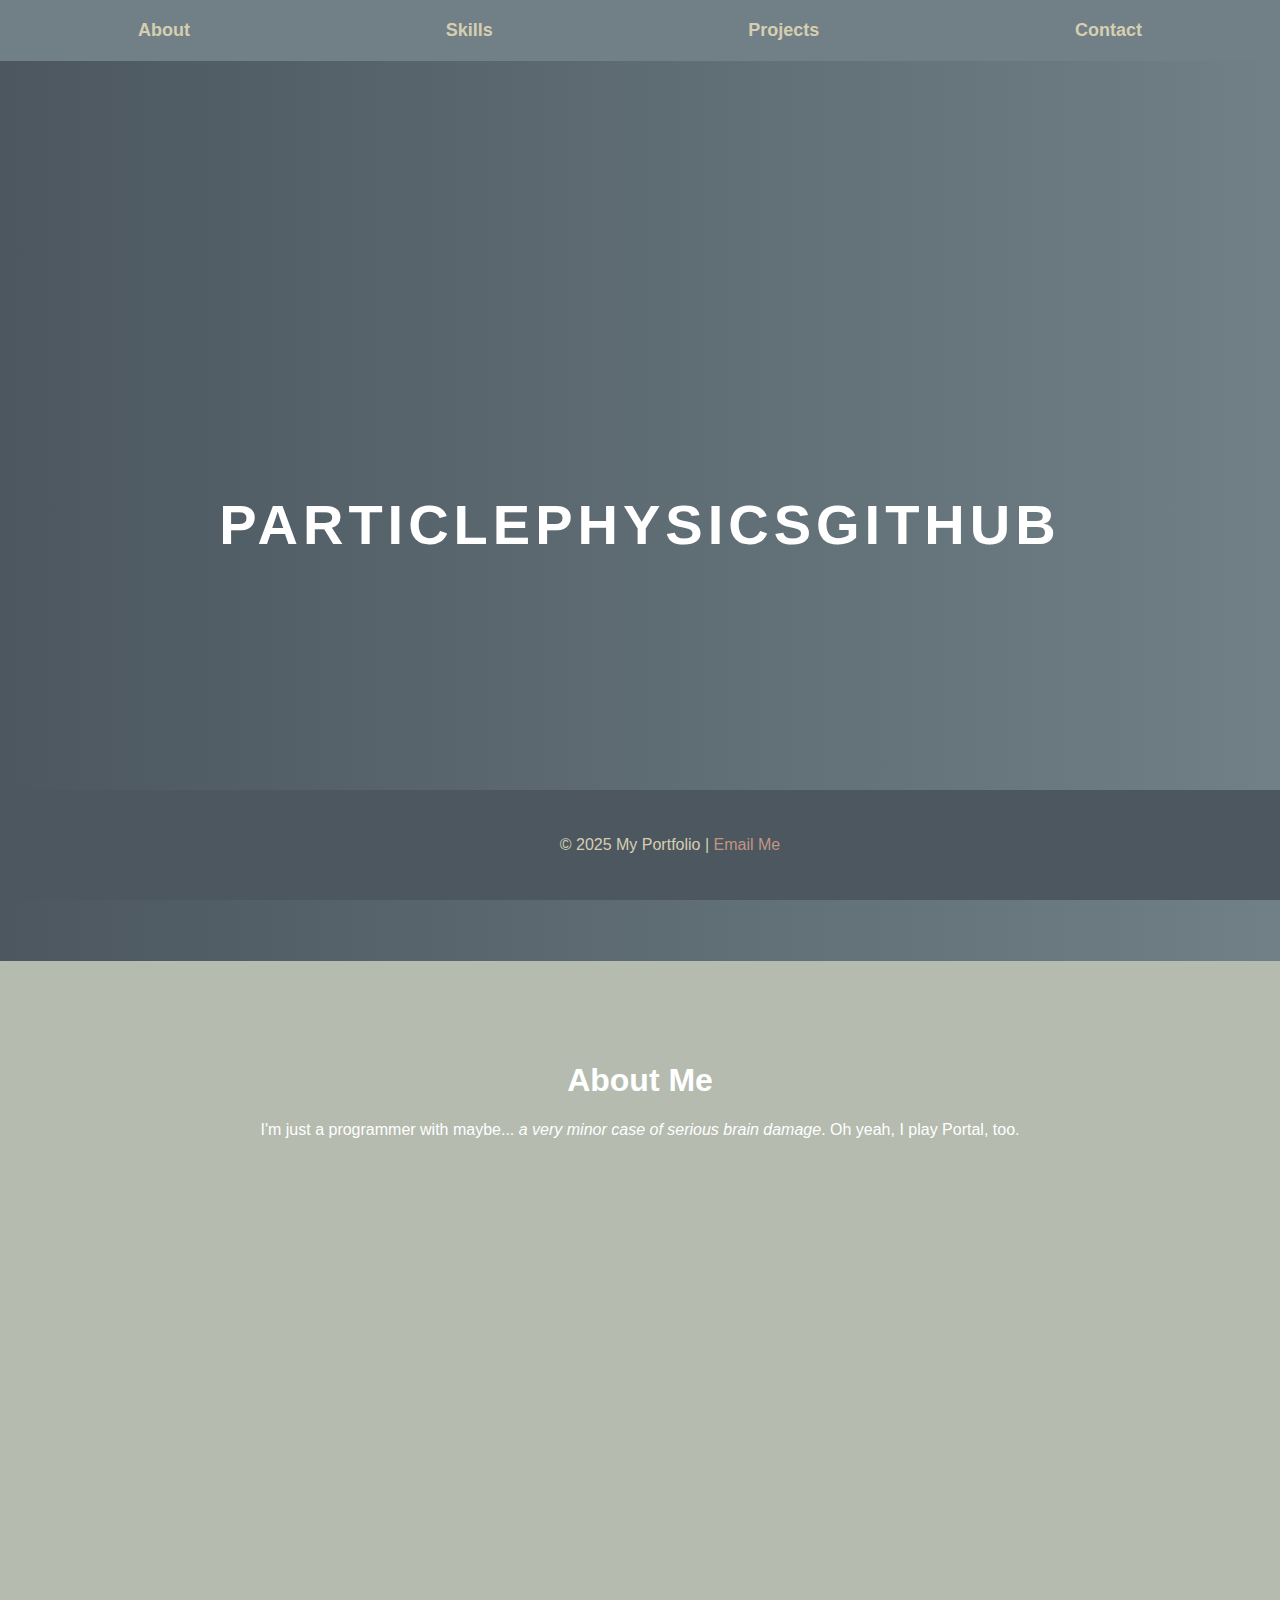
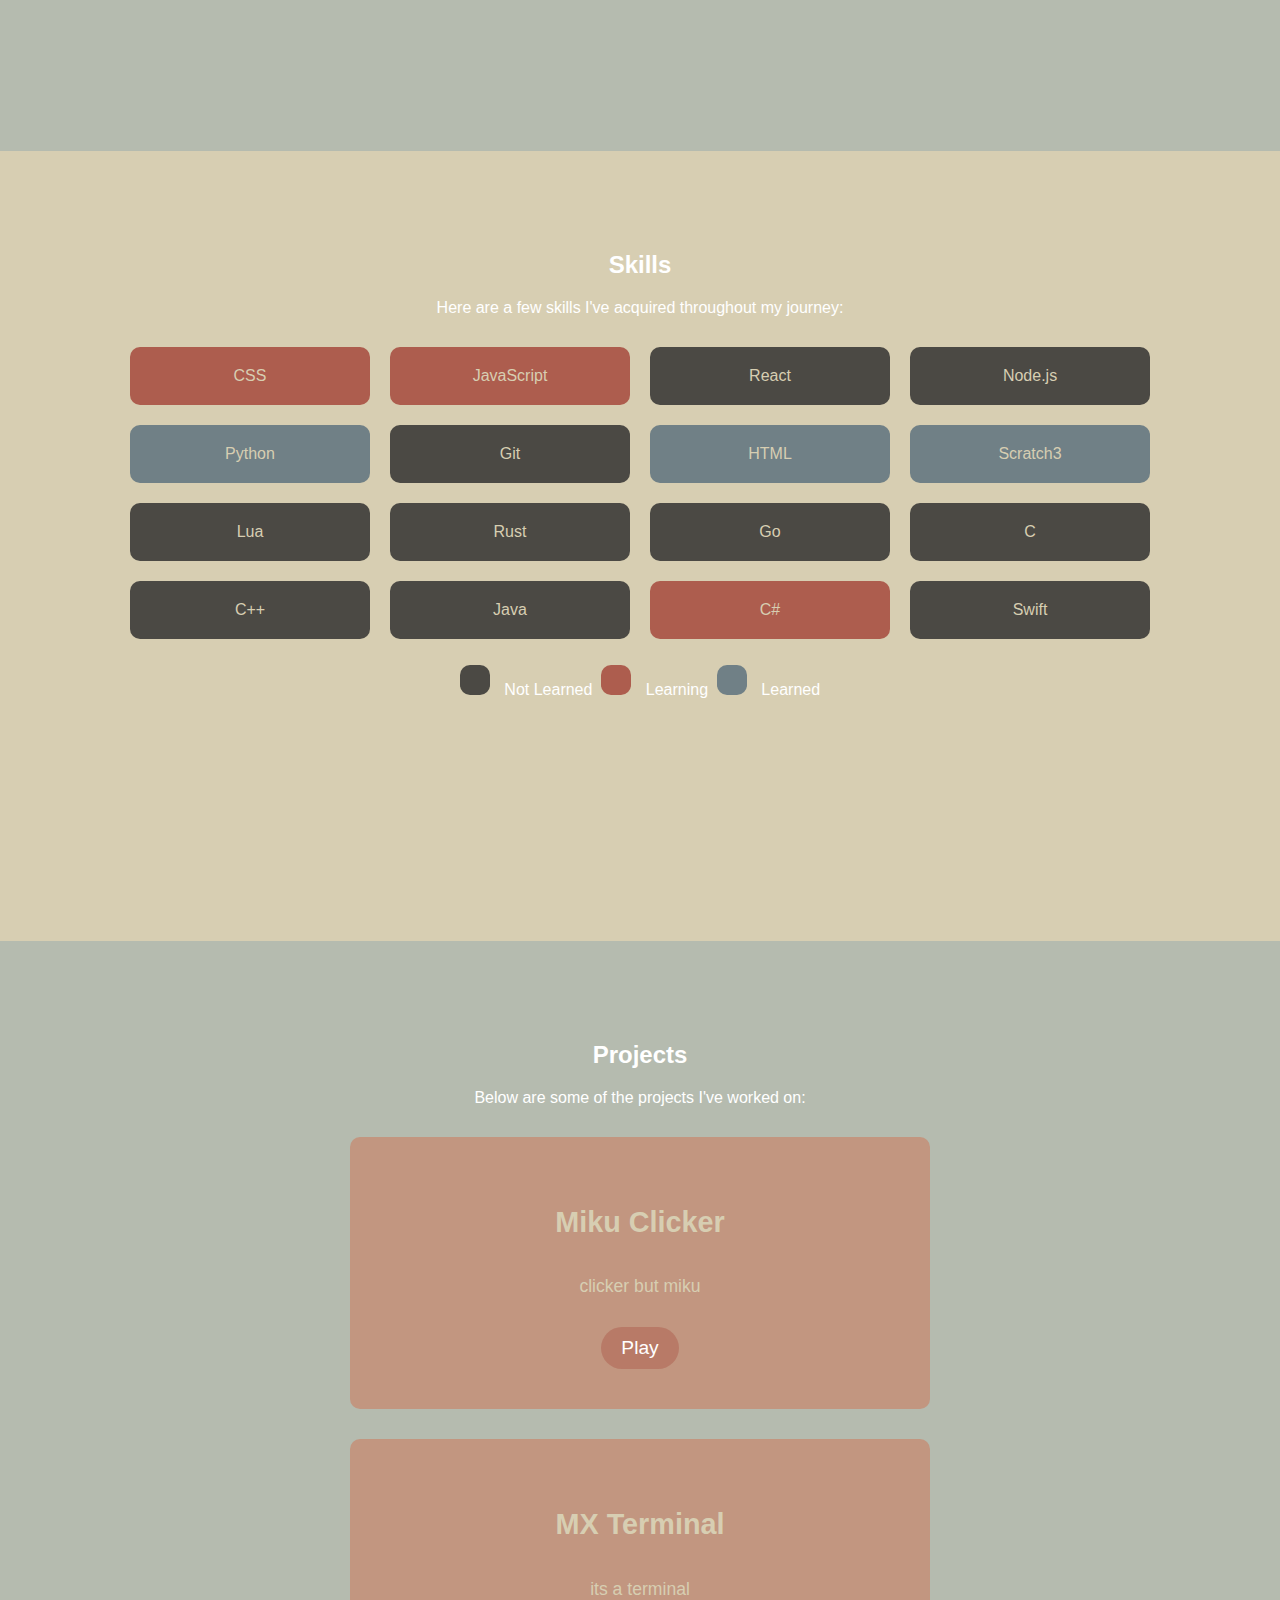
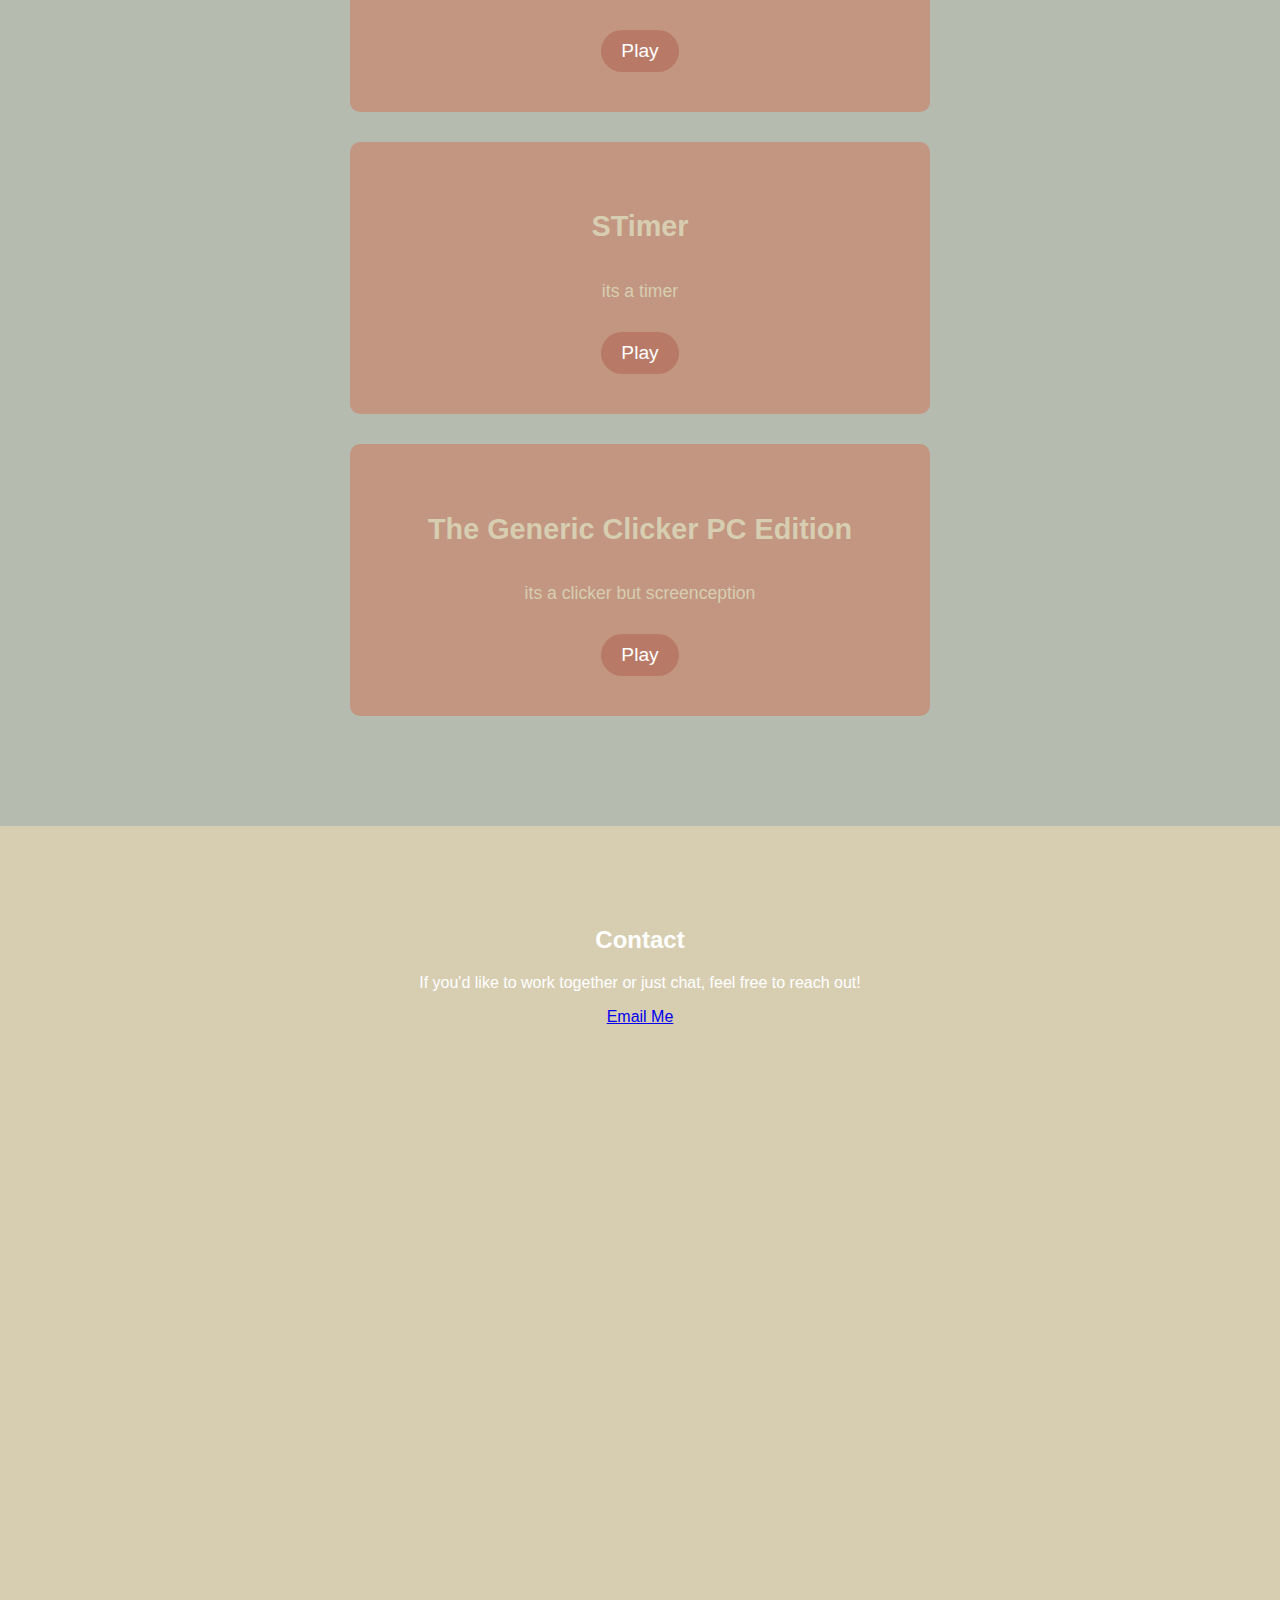
==== index.html @ 8ec5b09a "Update index.html" ====
<!DOCTYPE html>
<html lang="en">
<head>
  <meta charset="UTF-8">
  <meta name="viewport" content="width=device-width, initial-scale=1.0">
  <title>My Portfolio</title>
  <style>
    :root {
      --primary: #4c5760;
      --secondary: #708086;
      --tertiary: #93a8ac;
      --quaternary: #b5bbaf;
      --fifth: #d7ceb2;
      --sixth: #c29680;
      --seventh: #b87a67;
      --eighth: #ad5d4e;
      --ninth: #66635b;
      --tenth: #4b4944;
    }

    /* General Styles */
    body {
      font-family: 'Roboto', sans-serif;
      margin: 0;
      padding: 0;
      background-color: var(--tertiary);
      color: var(--fifth);
      scroll-behavior: smooth;
    }
    nav {
      display: flex;
      justify-content: space-between;
      align-items: center;
      padding: 20px 10%;
      background-color: var(--primary);
      position: sticky;
      top: 0;
      z-index: 1000;
      transition: background-color 0.3s ease;
    }
    nav:hover {
      background-color: var(--secondary);
    }
    nav a {
      color: var(--fifth);
      text-decoration: none;
      font-size: 18px;
      font-weight: 600;
      padding: 10px;
      transition: color 0.3s ease;
    }
    nav a:hover {
      color: var(--sixth);
    }
    .intro {
      height: 100vh;
      display: flex;
      justify-content: center;
      align-items: center;
      background: linear-gradient(to right, var(--primary), var(--secondary));
      color: white;
      text-align: center;
    }
    .intro h1 {
      font-size: 3.5rem;
      margin-bottom: 10px;
      text-transform: uppercase;
      letter-spacing: 5px;
    }
    
    
    .h1 {
        font-size: 50px;
        text-transform: uppercase;
    }
    .p {
        font-size: 15px;
    }
    section {
      padding: 80px 10%;
      text-align: center;
      color: white;
      transition: opacity 0.5s ease;
      min-height: 70vh; /* Each section takes up one screen height */
    }
    section:nth-of-type(even) {
      background-color: var(--fifth);
    }
    section:nth-of-type(odd) {
      background-color: var(--quaternary);
    }

    .skills {
      display: flex;
      justify-content: center;
      flex-wrap: wrap;
      gap: 20px;
      margin-top: 30px;
    }
    .skill {
      background-color: var(--secondary);
      color: var(--fifth);
      padding: 20px;
      width: 200px;
      border-radius: 10px;
      text-align: center;
      transition: transform 0.3s ease, box-shadow 0.3s ease;
    }
    .skill:hover {
      transform: translateY(-10px);
      box-shadow: 0px 10px 15px rgba(0, 0, 0, 0.2);
    }
    .skillnt {
      background-color: var(--tenth);
      color: var(--fifth);
      padding: 20px;
      width: 200px;
      border-radius: 10px;
      text-align: center;
      transition: transform 0.3s ease, box-shadow 0.3s ease;
    }
    .skillnt:hover {
      transform: translateY(-10px);
      box-shadow: 0px 10px 15px rgba(0, 0, 0, 0.2);
    }
    .skillish {
      background-color: var(--eighth);
      color: var(--fifth);
      padding: 20px;
      width: 200px;
      border-radius: 10px;
      text-align: center;
      transition: transform 0.3s ease, box-shadow 0.3s ease;
    }
    .skillish:hover {
      transform: translateY(-10px);
      box-shadow: 0px 10px 15px rgba(0, 0, 0, 0.2);
    }

    footer {
      background-color: var(--primary);
      padding: 30px;
      text-align: center;
      color: var(--fifth);
      position: fixed;
      bottom: 0;
      width: 100%; /* Ensures the footer spans across the full width */
    }

    footer a {
      color: var(--sixth);
      text-decoration: none;
    }
    .project-panel {
      display: flex;
      justify-content: center;
      flex-direction: column;
      align-items: center;
      background-color: var(--sixth);
      color: var(--fifth);
      border-radius: 10px;
      padding: 40px;
      margin: 20px 0;
      transition: transform 0.3s ease;
      position: relative;
      width: 100%;
      max-width: 500px;
      margin: 30px auto;
    }
    .project-panel:hover {
      transform: scale(1.05);
      box-shadow: 0px 10px 15px rgba(0, 0, 0, 0.2);
    }
    .project-panel h3 {
      font-size: 1.8rem;
      margin-bottom: 20px;
    }
    .project-panel p {
      font-size: 1.1rem;
      margin-bottom: 30px;
    }
    .project-panel .play-button {
      background-color: var(--seventh);
      color: white;
      border: none;
      padding: 10px 20px;
      font-size: 1.2rem;
      border-radius: 30px;
      cursor: pointer;
      transition: background-color 0.3s ease;
    }
    .project-panel .play-button:hover {
      background-color: var(--sixth);
    }
    .color-box {
      width: 30px;
      height: 30px;
      display: inline-block;
      margin-right: 10px;
      margin-top: 10px;
      border-radius: 10px;
    }
  </style>
<body>
    <nav>
        <div><a href="#about">About</a></div>
        <div><a href="#skills">Skills</a></div>
        <div><a href="#projects">Projects</a></div>
        <div><a href="#contact">Contact</a></div>
    </nav>
    <div class="intro">
        <h1>ParticlePhysicsGithub</h1>
    </div>
    <section id="aboutme" class="aboutme">
        <h1>About Me</h1>
        <p>I'm just a programmer with maybe... <i>a very minor case of serious brain damage</i>. Oh yeah, I play Portal, too.</p>
    </section>
    <!--Skills Section-->
    <section id="skills">
        <h2>Skills</h2>
        <p>Here are a few skills I've acquired throughout my journey:</p>
        <div class="skills">
        <div class="skillish">CSS</div>
        <div class="skillish">JavaScript</div>
        <div class="skillnt">React</div>
        <div class="skillnt">Node.js</div>
        <div class="skill">Python</div>
        <div class="skillnt">Git</div>
        <div class="skill">HTML</div>
        <div class="skill">Scratch3</div>
        <div class="skillnt">Lua</div>
        <div class="skillnt">Rust</div>
        <div class="skillnt">Go</div>
        <div class="skillnt">C</div>
        <div class="skillnt">C++</div>
        <div class="skillnt">Java</div>
        <div class="skillish">C#</div>
        <div class="skillnt">Swift</div>
        </div>
        <p><span class="color-box" style="background-color: var(--tenth);"></span> Not Learned &nbsp;<span class="color-box" style="background-color: var(--eighth);"></span> Learning &nbsp;<span class="color-box" style="background-color: var(--secondary);"></span> Learned</p>


    </section>
    <!-- Projects Section -->
    <section id="projects">
        <h2>Projects</h2>
        <p class="p2">Below are some of the projects I've worked on:</p>
        
        <!-- Project Panels -->
        <div class="project-panel">
        <h3>Miku Clicker</h3>
        <p>clicker but miku</p>
        <button class="play-button" onclick="window.location.href='game1.html'">Play</button>
        </div>

        <div class="project-panel">
        <h3>MX Terminal</h3>
        <p>its a terminal</p>
        <button class="play-button" onclick="window.location.href='mxterminal.html'">Play</button>
        </div>

        <div class="project-panel">
        <h3>STimer</h3>
        <p>its a timer</p>
        <button class="play-button" onclick="window.location.href='stimer.html'">Play</button>
        </div>
      
        <div class="project-panel">
        <h3>The Generic Clicker PC Edition</h3>
        <p>its a clicker but screenception</p>
        <button class="play-button" onclick="window.location.href='genericclickerpced.html'">Play</button>
        </div>

  

    </section>

    <!-- Contact Section -->
    <section id="contact">
        <h2>Contact</h2>
        <p class="p2">If you'd like to work together or just chat, feel free to reach out!</p>
        <p><a href="mailto:particlephysicsiguess@gmail.com">Email Me</a></p>
    </section>
    <footer>
        <p>&copy; 2025 My Portfolio | <a href="mailto:particlephysicsiguess@gmail.com">Email Me</a></p>
    </footer>
<body>
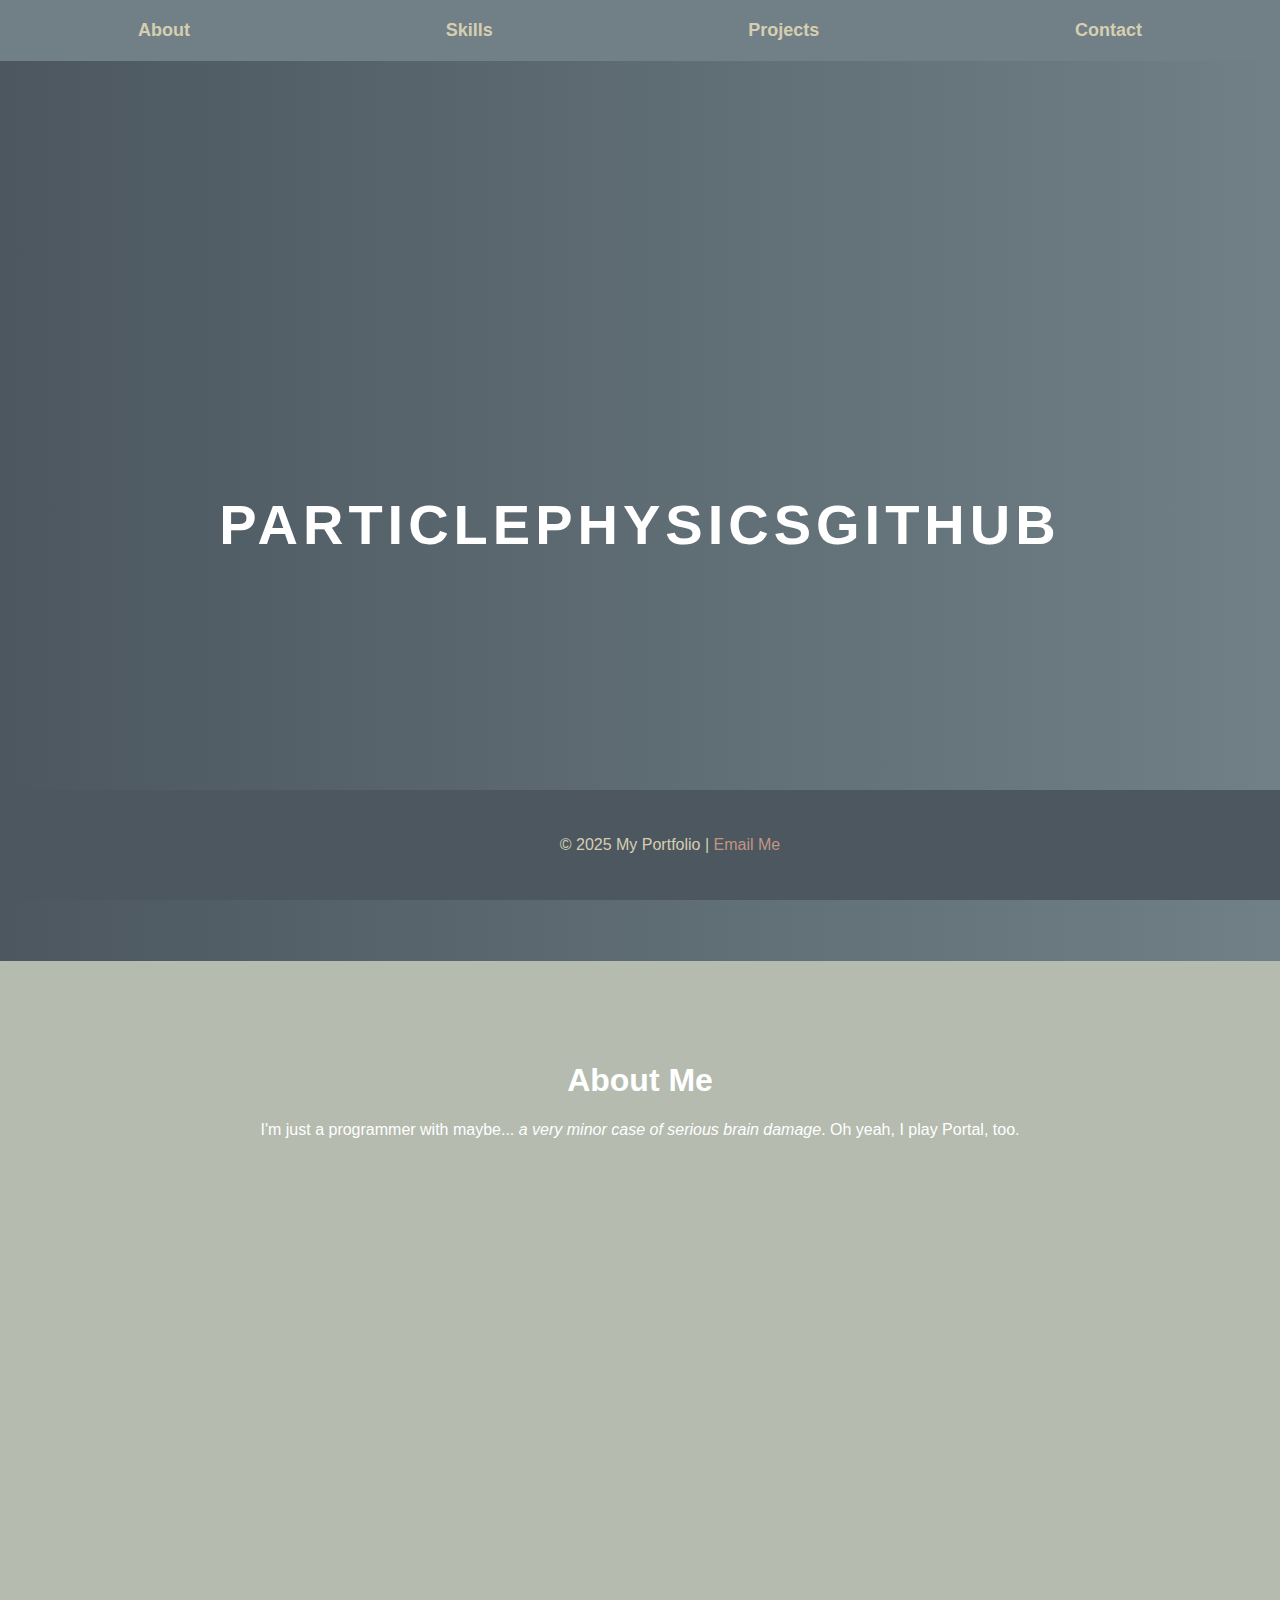
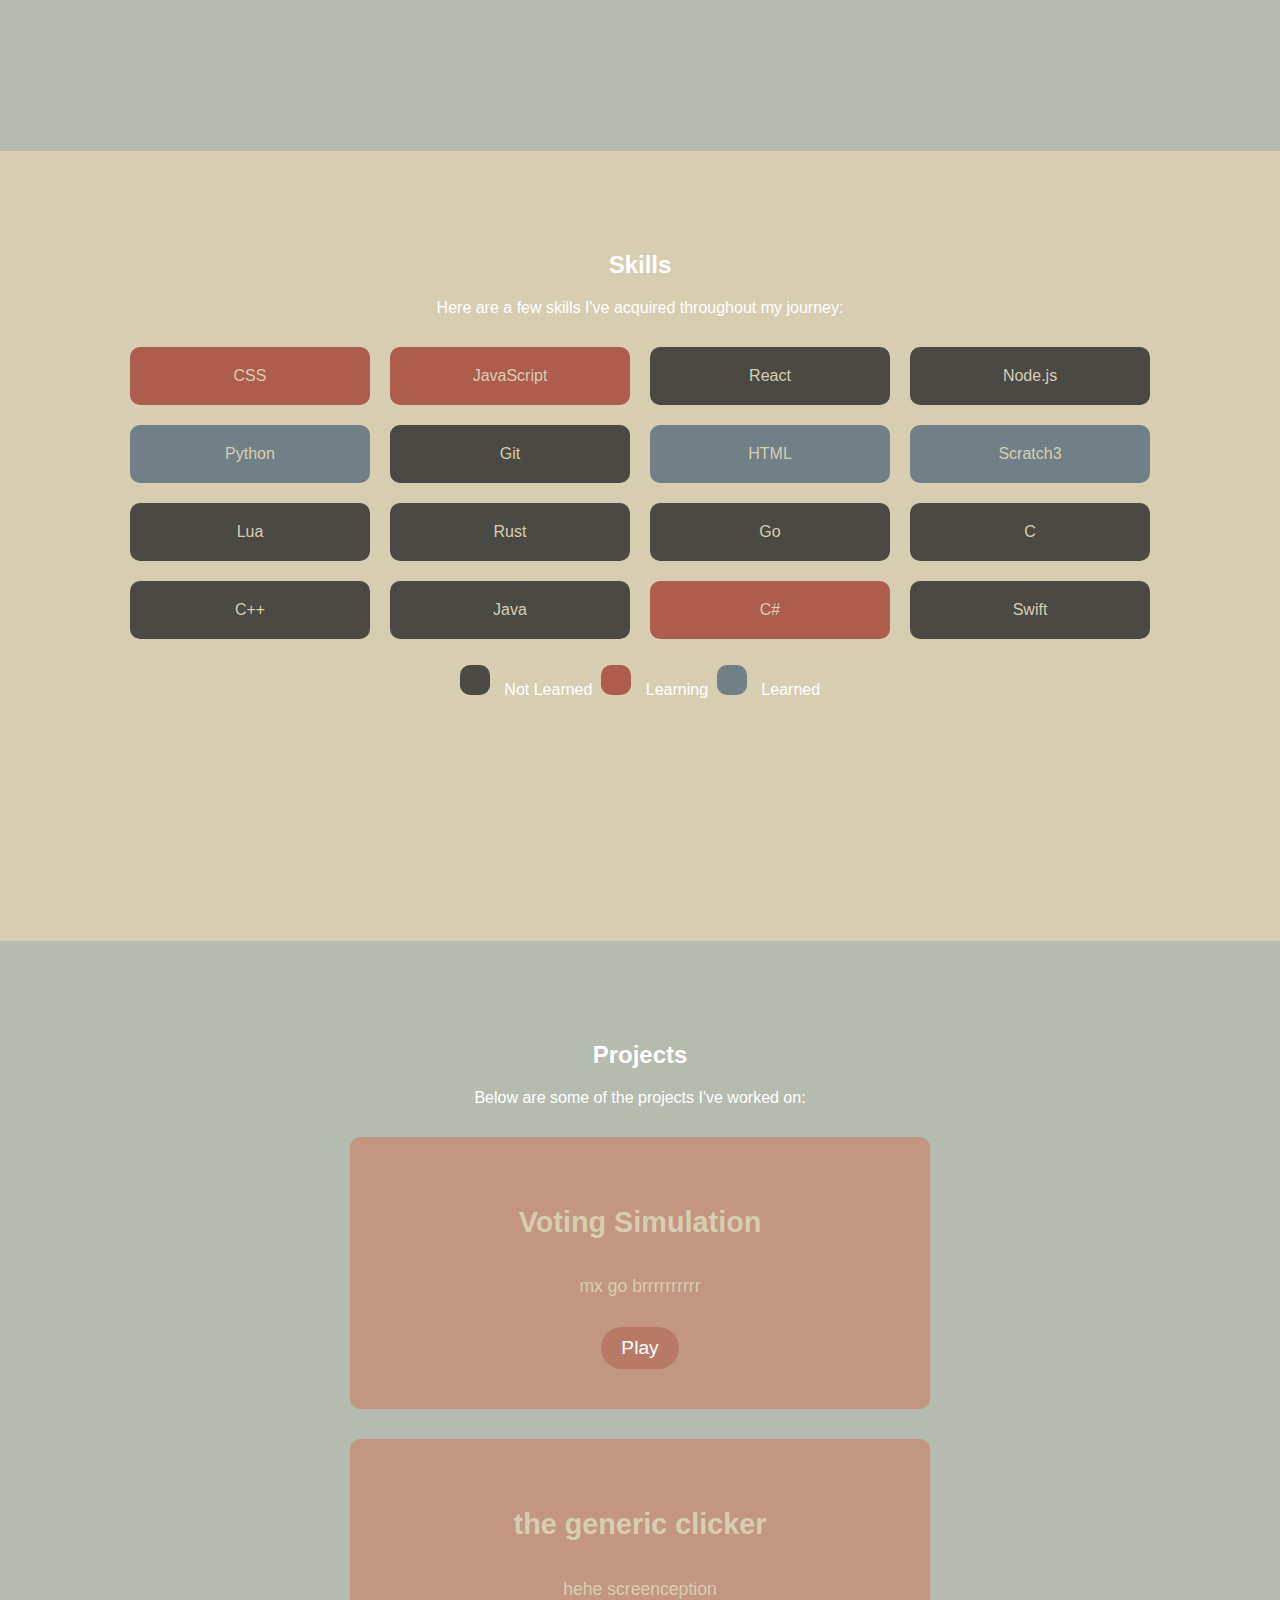
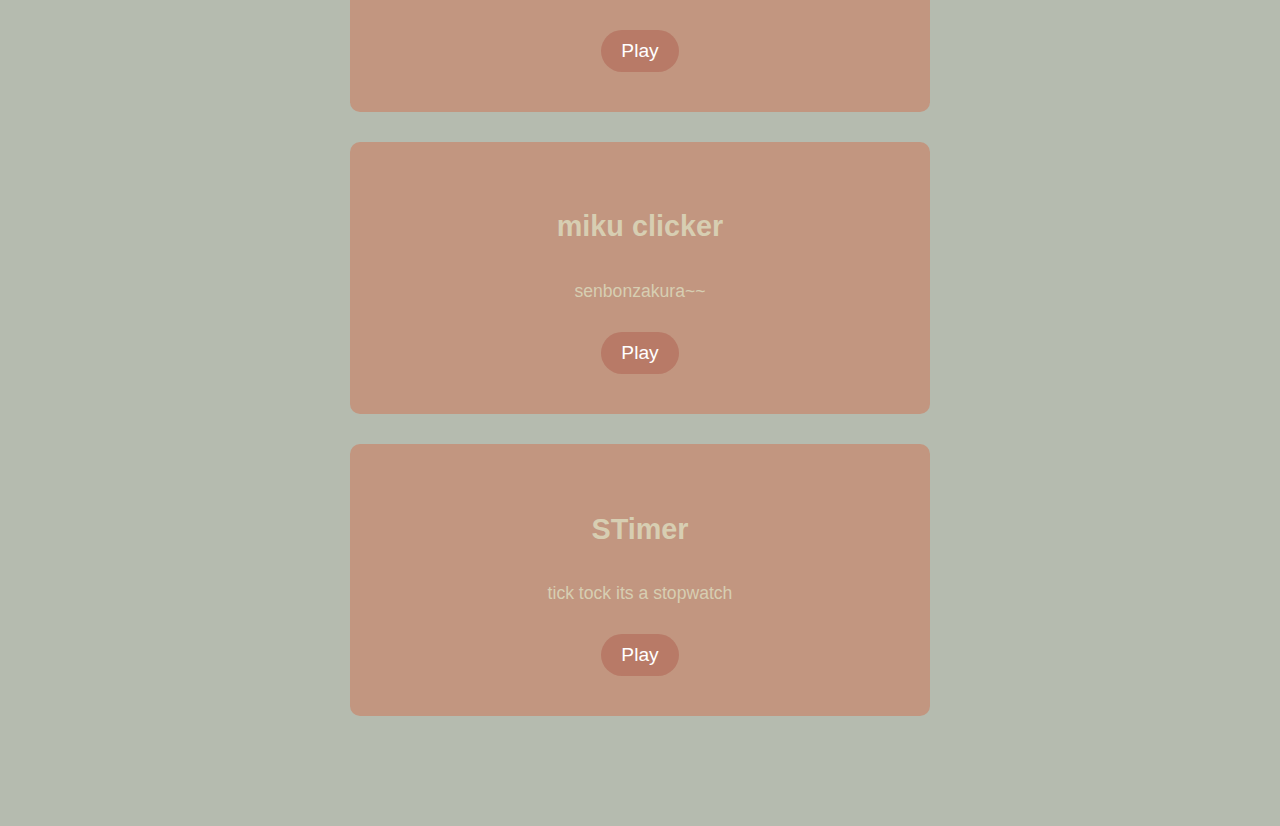
==== commit 1b0ae0ea: "Update index.html" ====
--- a/index.html
+++ b/index.html
@@ -248,38 +248,31 @@
         
         <!-- Project Panels -->
         <div class="project-panel">
-        <h3>Miku Clicker</h3>
-        <p>clicker but miku</p>
-        <button class="play-button" onclick="window.location.href='game1.html'">Play</button>
-        </div>
-
-        <div class="project-panel">
-        <h3>MX Terminal</h3>
-        <p>its a terminal</p>
-        <button class="play-button" onclick="window.location.href='mxterminal.html'">Play</button>
+        <h3>Voting Simulation</h3>
+        <p>mx go brrrrrrrrrr</p>
+        <button class="play-button" onclick="window.location.href='game2.html'">Play</button>
+        </div>
+
+        <div class="project-panel">
+        <h3>the generic clicker</h3>
+        <p>hehe screenception</p>
+        <button class="play-button" onclick="window.location.href='genericclickerpced.html'">Play</button>
+        </div>
+
+        <div class="project-panel">
+        <h3>miku clicker</h3>
+        <p>senbonzakura~~</p>
+        <button class="play-button" onclick="window.location.href='game5.html'">Play</button>
         </div>
 
         <div class="project-panel">
         <h3>STimer</h3>
-        <p>its a timer</p>
+        <p>tick tock its a stopwatch</p>
         <button class="play-button" onclick="window.location.href='stimer.html'">Play</button>
         </div>
-      
-        <div class="project-panel">
-        <h3>The Generic Clicker PC Edition</h3>
-        <p>its a clicker but screenception</p>
-        <button class="play-button" onclick="window.location.href='genericclickerpced.html'">Play</button>
-        </div>
 
   
 
-    </section>
-
-    <!-- Contact Section -->
-    <section id="contact">
-        <h2>Contact</h2>
-        <p class="p2">If you'd like to work together or just chat, feel free to reach out!</p>
-        <p><a href="mailto:particlephysicsiguess@gmail.com">Email Me</a></p>
     </section>
     <footer>
         <p>&copy; 2025 My Portfolio | <a href="mailto:particlephysicsiguess@gmail.com">Email Me</a></p>
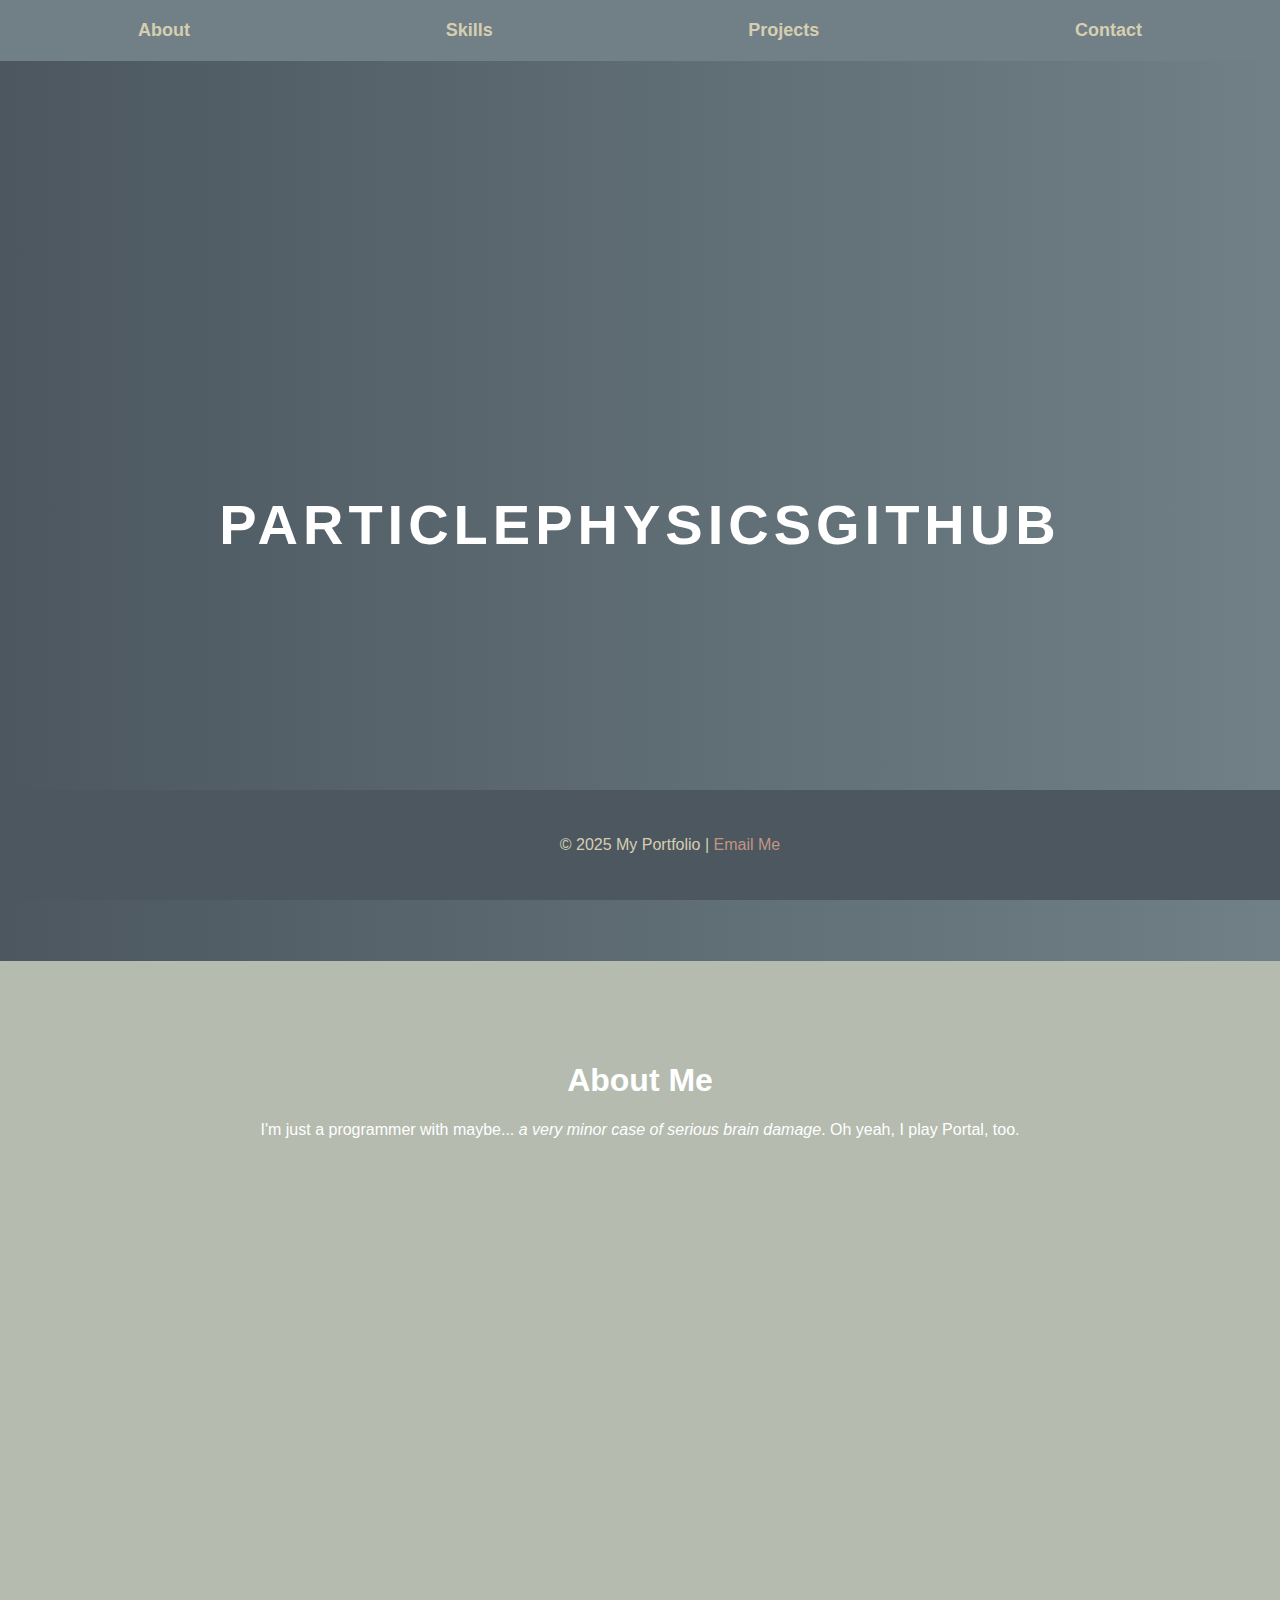
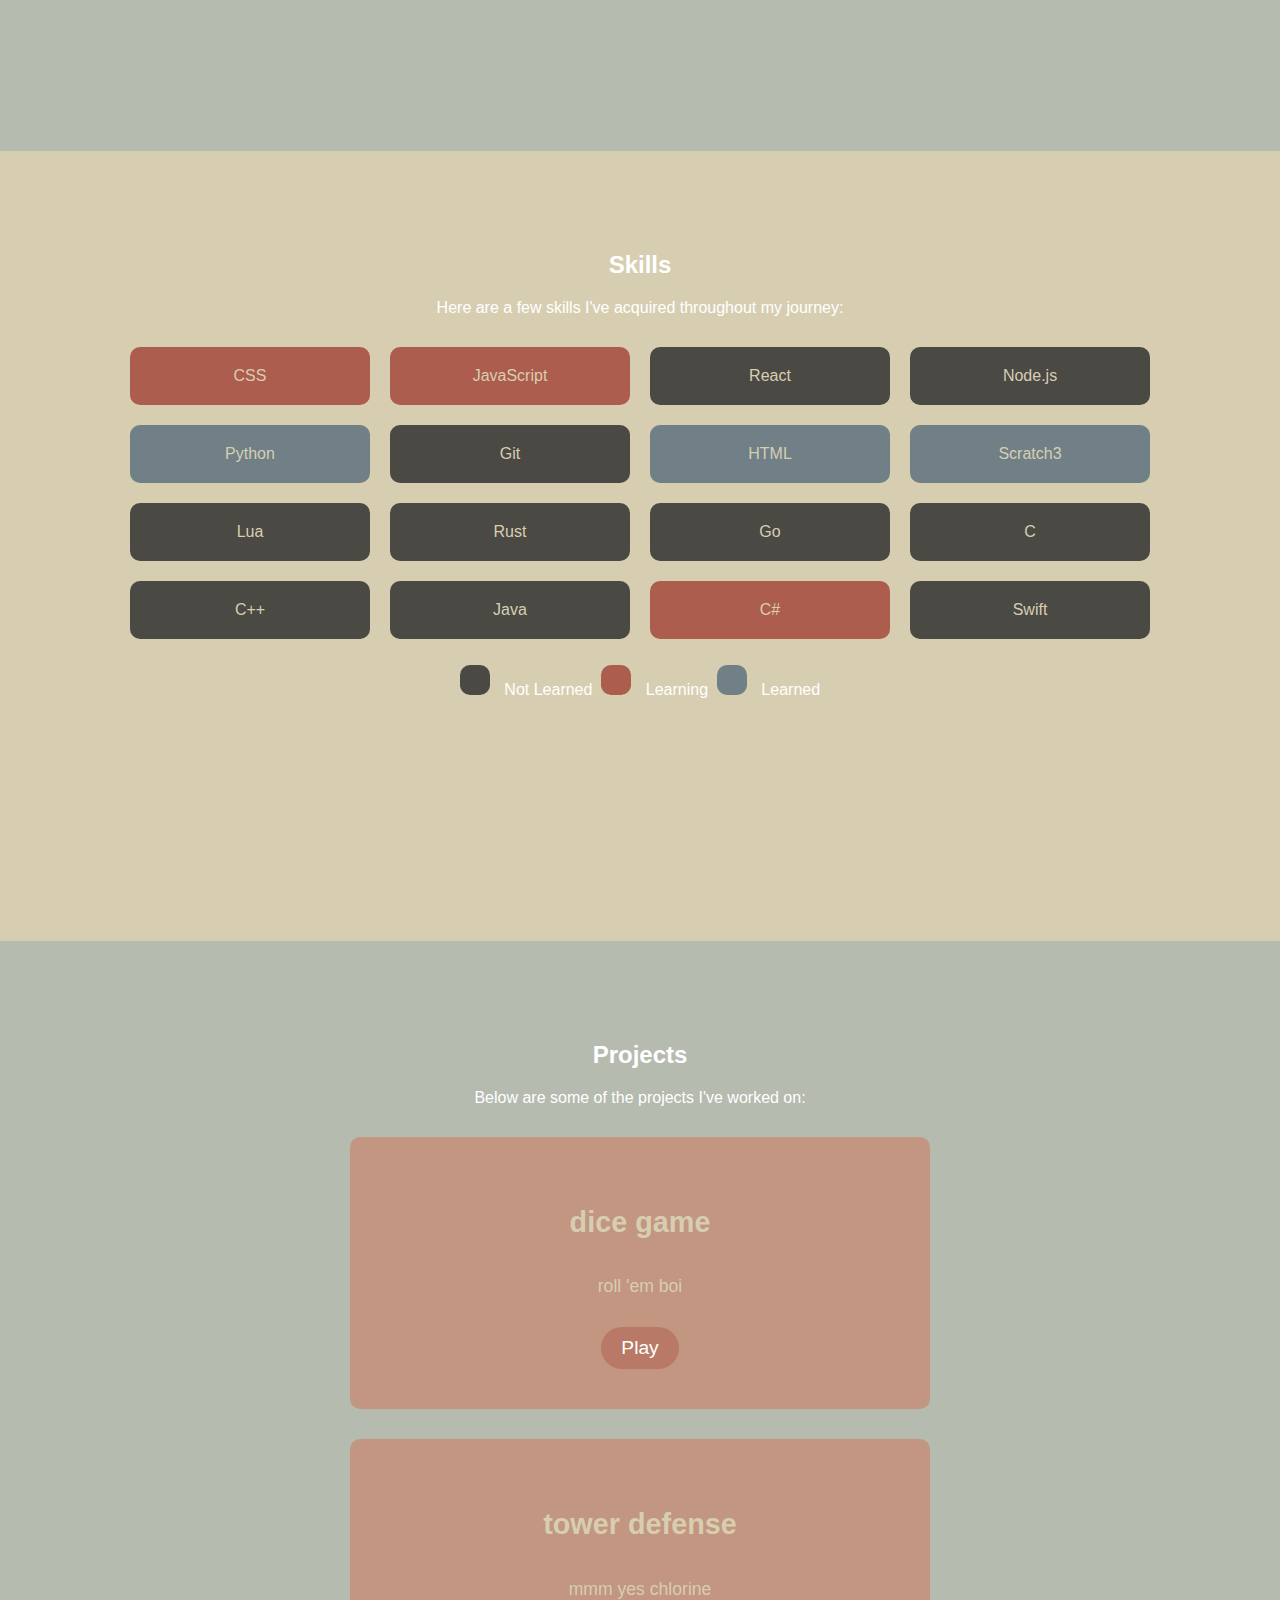
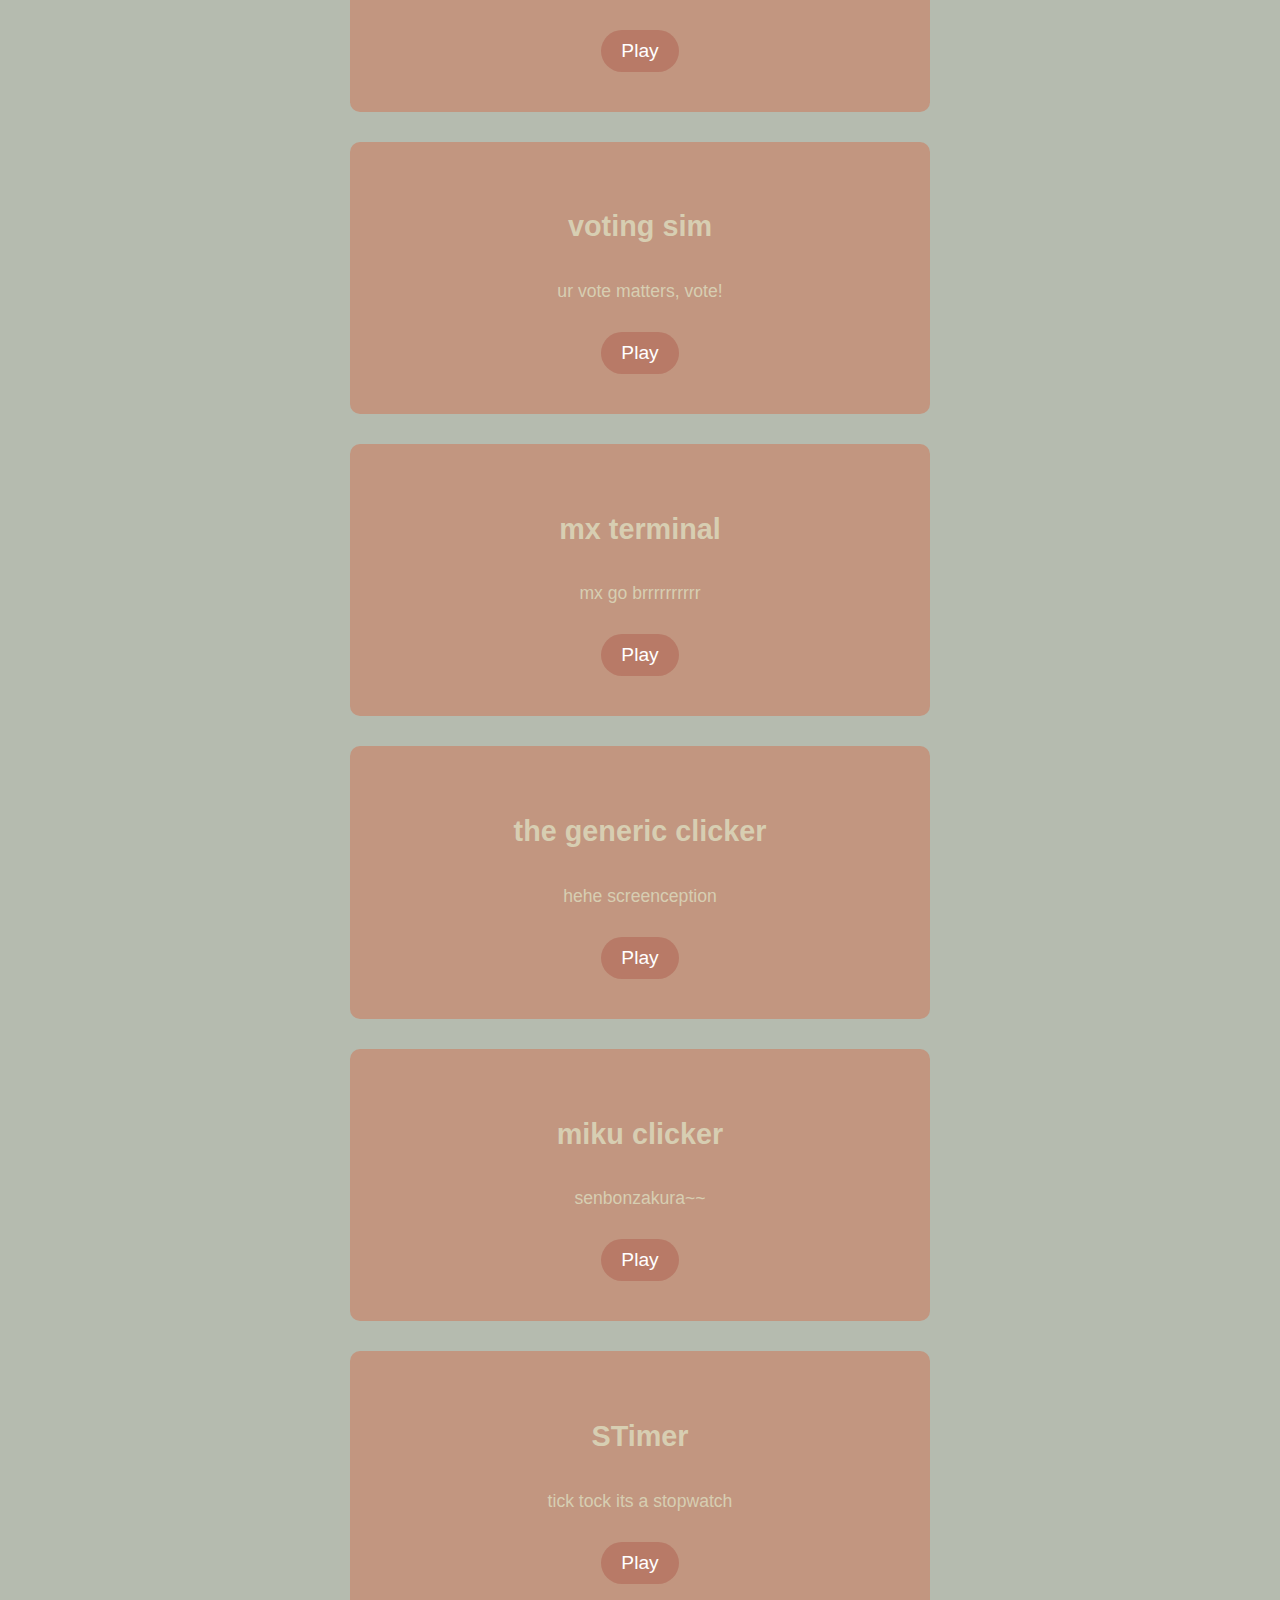
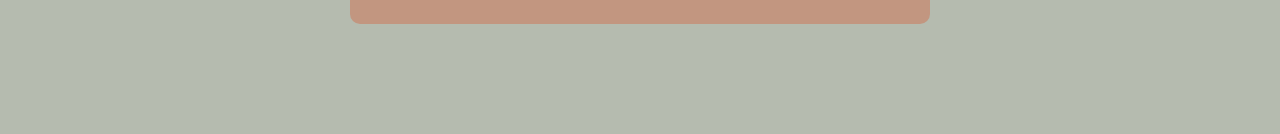
==== commit 53cdd995: "Update index.html" ====
--- a/index.html
+++ b/index.html
@@ -248,9 +248,27 @@
         
         <!-- Project Panels -->
         <div class="project-panel">
-        <h3>Voting Simulation</h3>
+        <h3>dice game</h3>
+        <p>roll 'em boi</p>
+        <button class="play-button" onclick="window.location.href='dice.html'">Play</button>
+        </div>
+      
+        <div class="project-panel">
+        <h3>tower defense</h3>
+        <p>mmm yes chlorine</p>
+        <button class="play-button" onclick="window.location.href='tower.html'">Play</button>
+        </div>
+
+        <div class="project-panel">
+        <h3>voting sim</h3>
+        <p>ur vote matters, vote!</p>
+        <button class="play-button" onclick="window.location.href='votesim.html'">Play</button>
+        </div>
+      
+        <div class="project-panel">
+        <h3>mx terminal</h3>
         <p>mx go brrrrrrrrrr</p>
-        <button class="play-button" onclick="window.location.href='game2.html'">Play</button>
+        <button class="play-button" onclick="window.location.href='mxterminal.html'">Play</button>
         </div>
 
         <div class="project-panel">
@@ -262,7 +280,7 @@
         <div class="project-panel">
         <h3>miku clicker</h3>
         <p>senbonzakura~~</p>
-        <button class="play-button" onclick="window.location.href='game5.html'">Play</button>
+        <button class="play-button" onclick="window.location.href='game1.html'">Play</button>
         </div>
 
         <div class="project-panel">
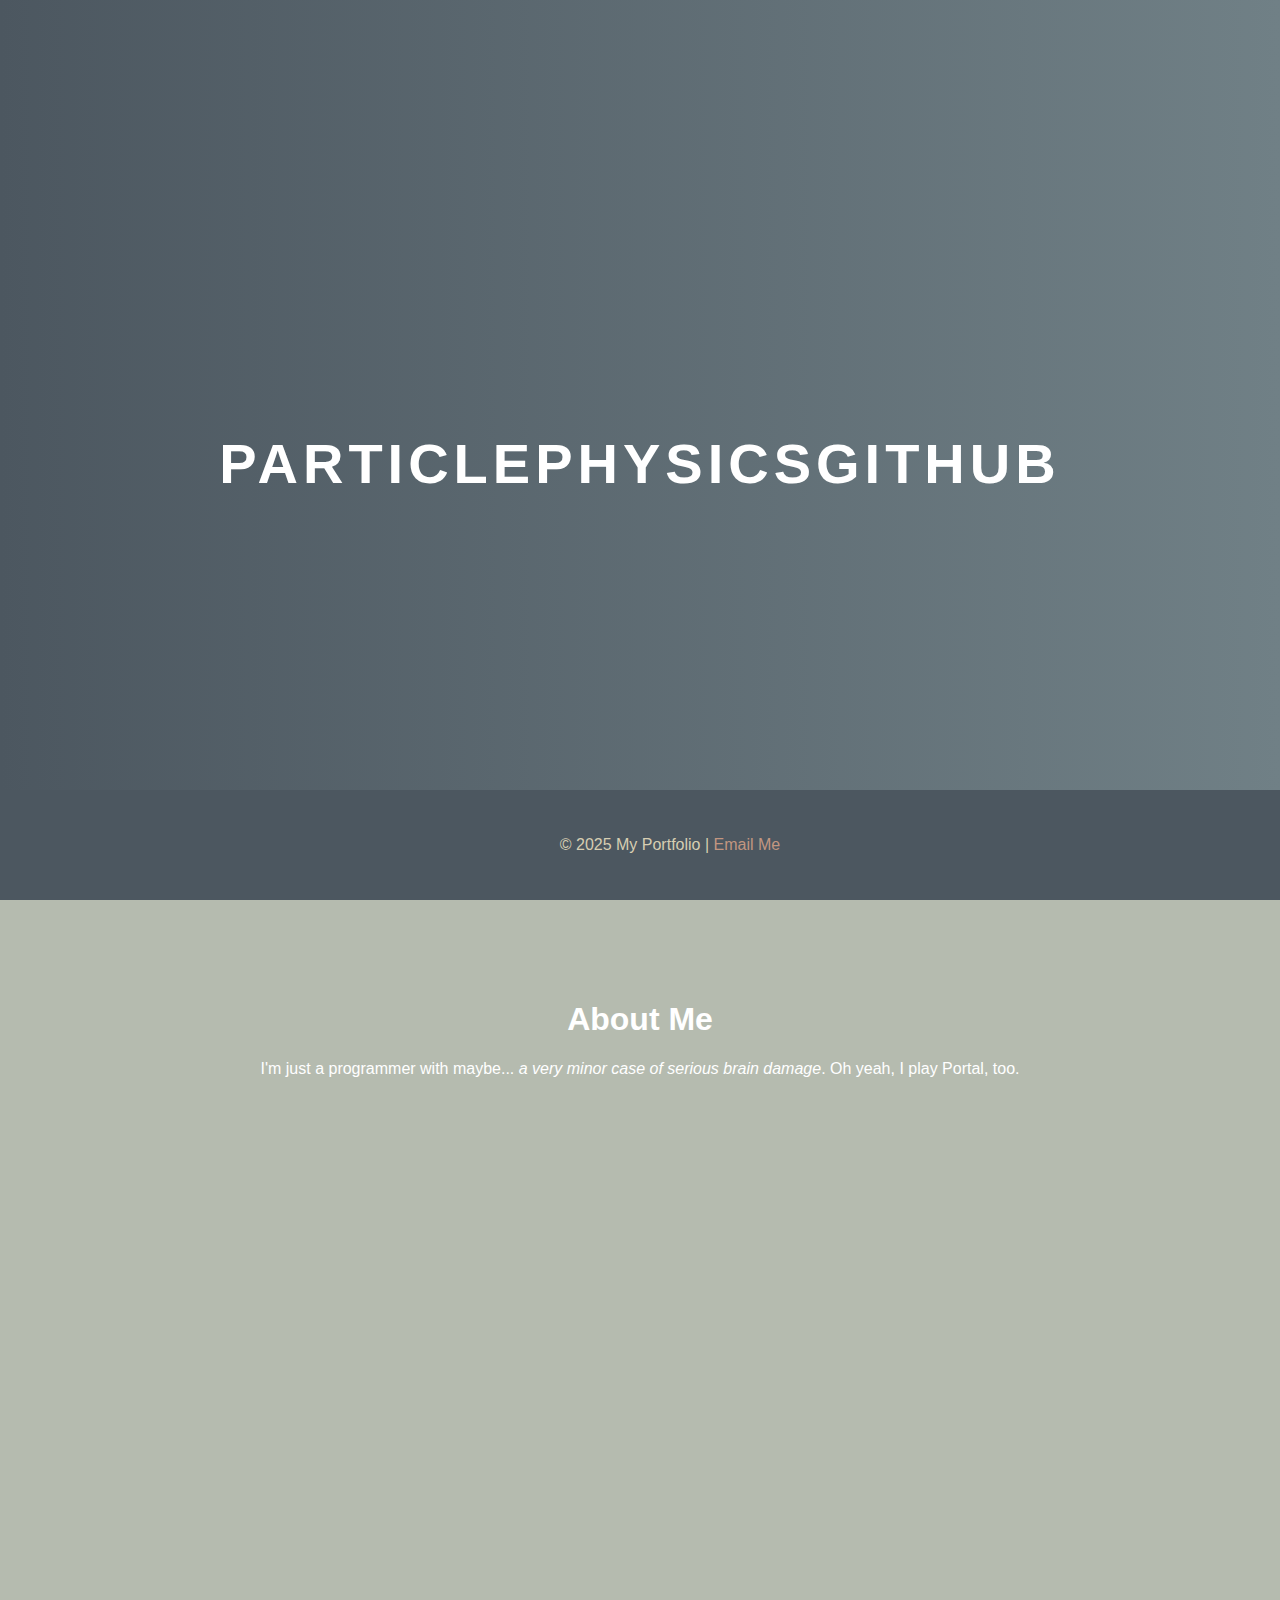
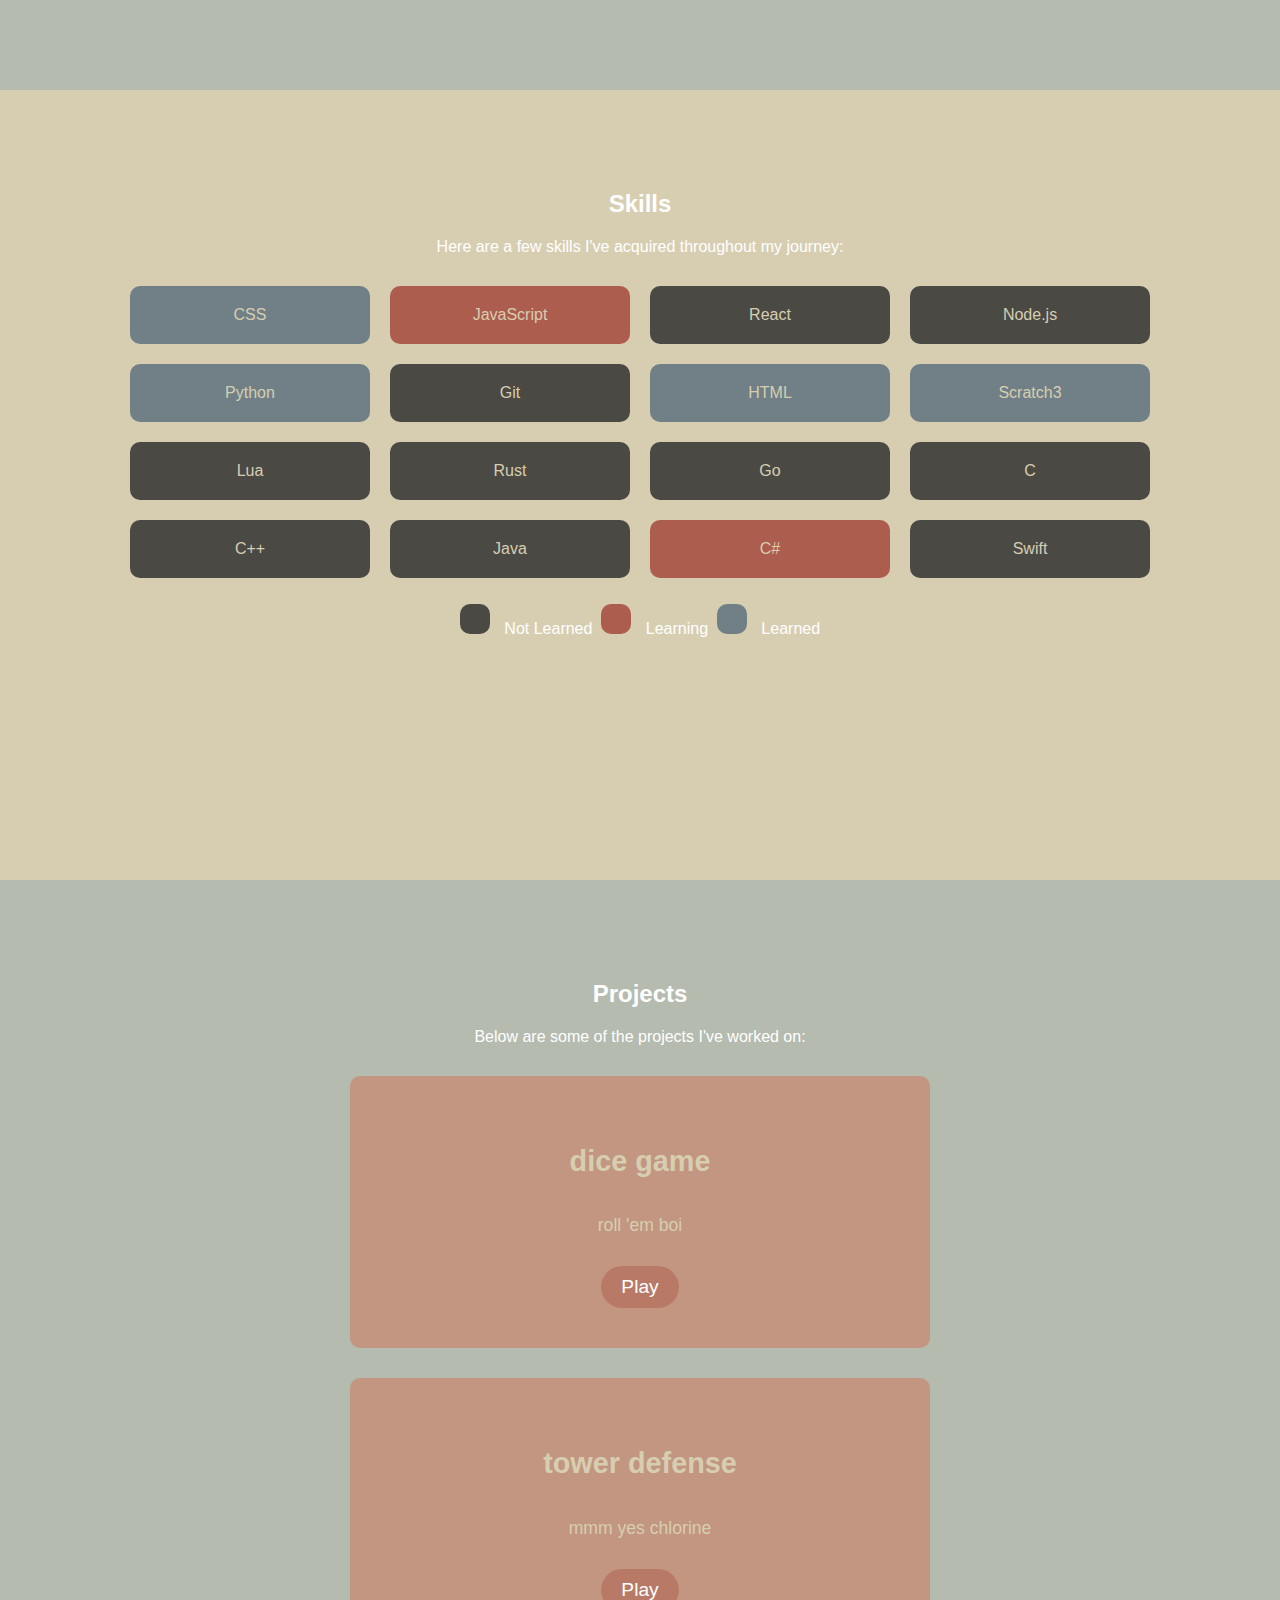
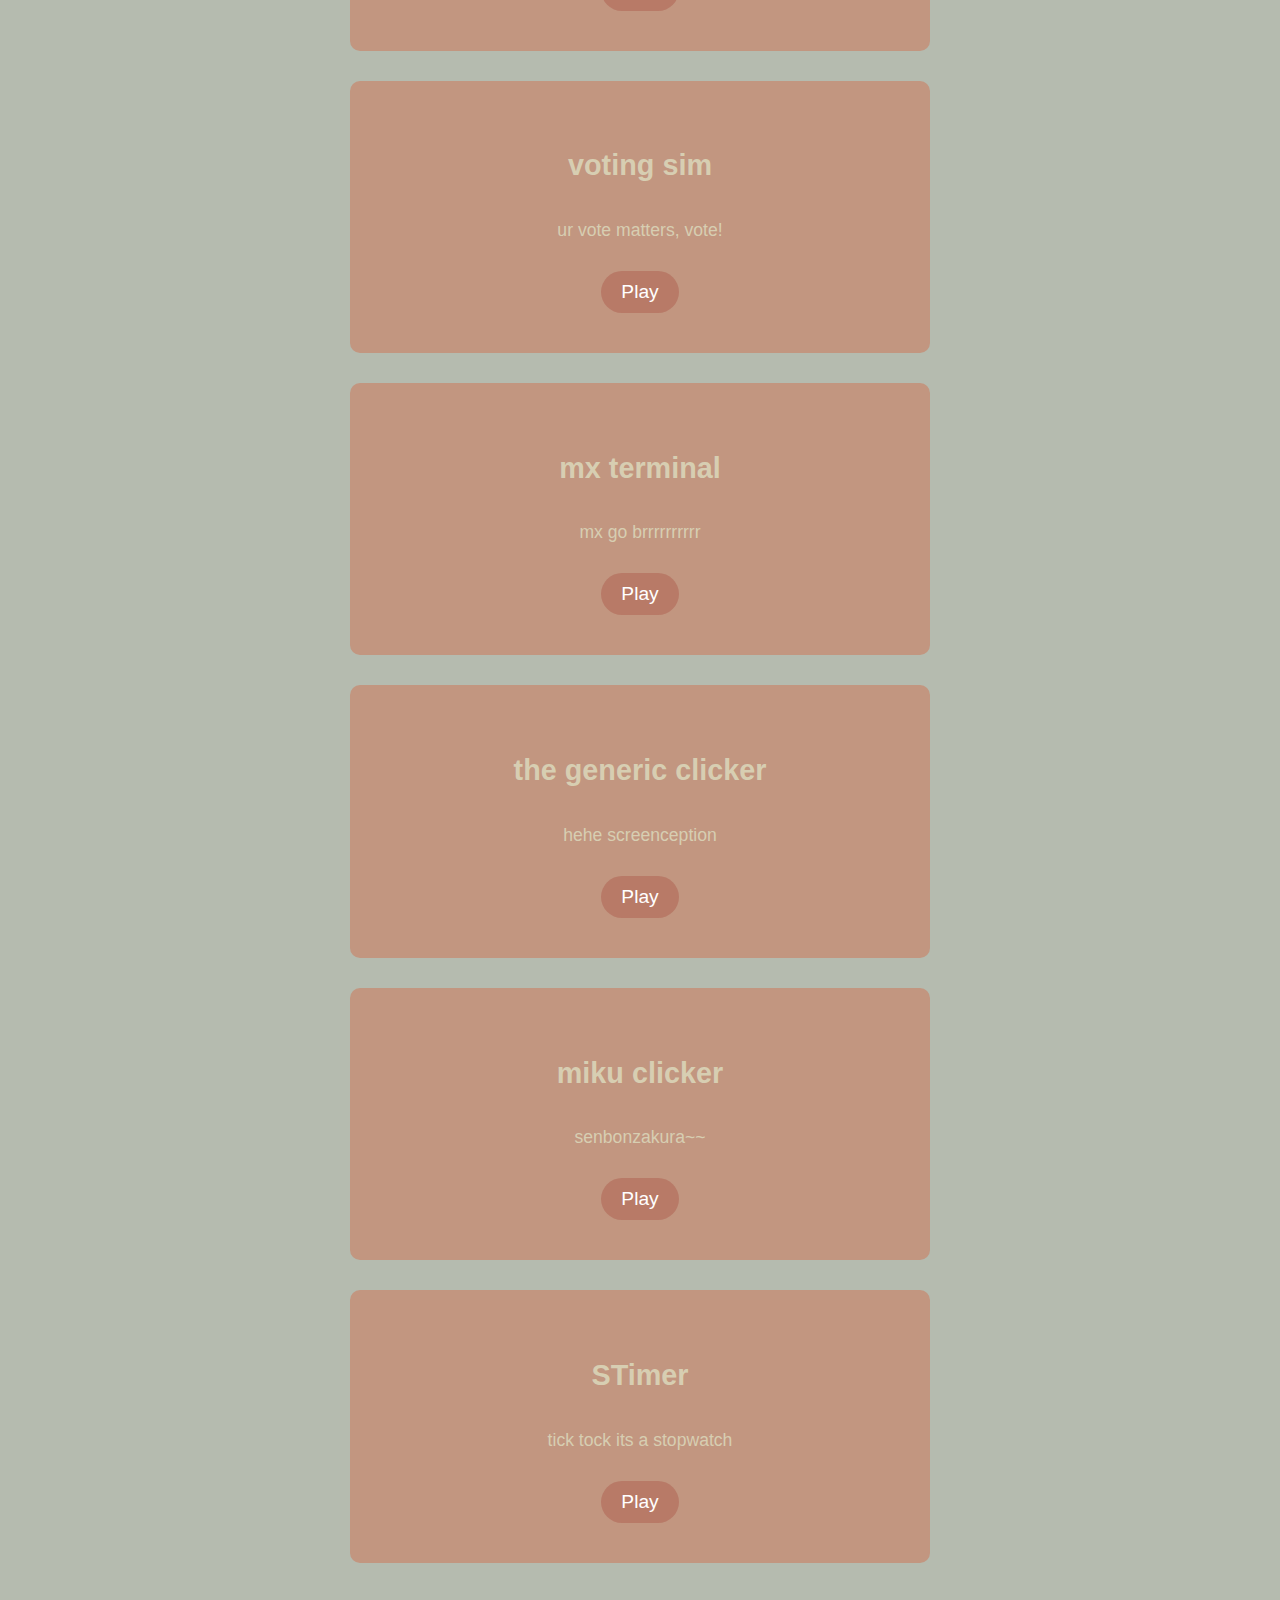
==== commit f8f4d994: "Update index.html" ====
--- a/index.html
+++ b/index.html
@@ -167,6 +167,13 @@
       max-width: 500px;
       margin: 30px auto;
     }
+
+    project-panel:nth-of-type(even) {
+      background-color: var(--sixth);
+    }
+    project-panel:nth-of-type(odd) {
+      background-color: var(--tenth);
+    }
     .project-panel:hover {
       transform: scale(1.05);
       box-shadow: 0px 10px 15px rgba(0, 0, 0, 0.2);
@@ -202,12 +209,6 @@
     }
   </style>
 <body>
-    <nav>
-        <div><a href="#about">About</a></div>
-        <div><a href="#skills">Skills</a></div>
-        <div><a href="#projects">Projects</a></div>
-        <div><a href="#contact">Contact</a></div>
-    </nav>
     <div class="intro">
         <h1>ParticlePhysicsGithub</h1>
     </div>
@@ -220,7 +221,7 @@
         <h2>Skills</h2>
         <p>Here are a few skills I've acquired throughout my journey:</p>
         <div class="skills">
-        <div class="skillish">CSS</div>
+        <div class="skill">CSS</div>
         <div class="skillish">JavaScript</div>
         <div class="skillnt">React</div>
         <div class="skillnt">Node.js</div>
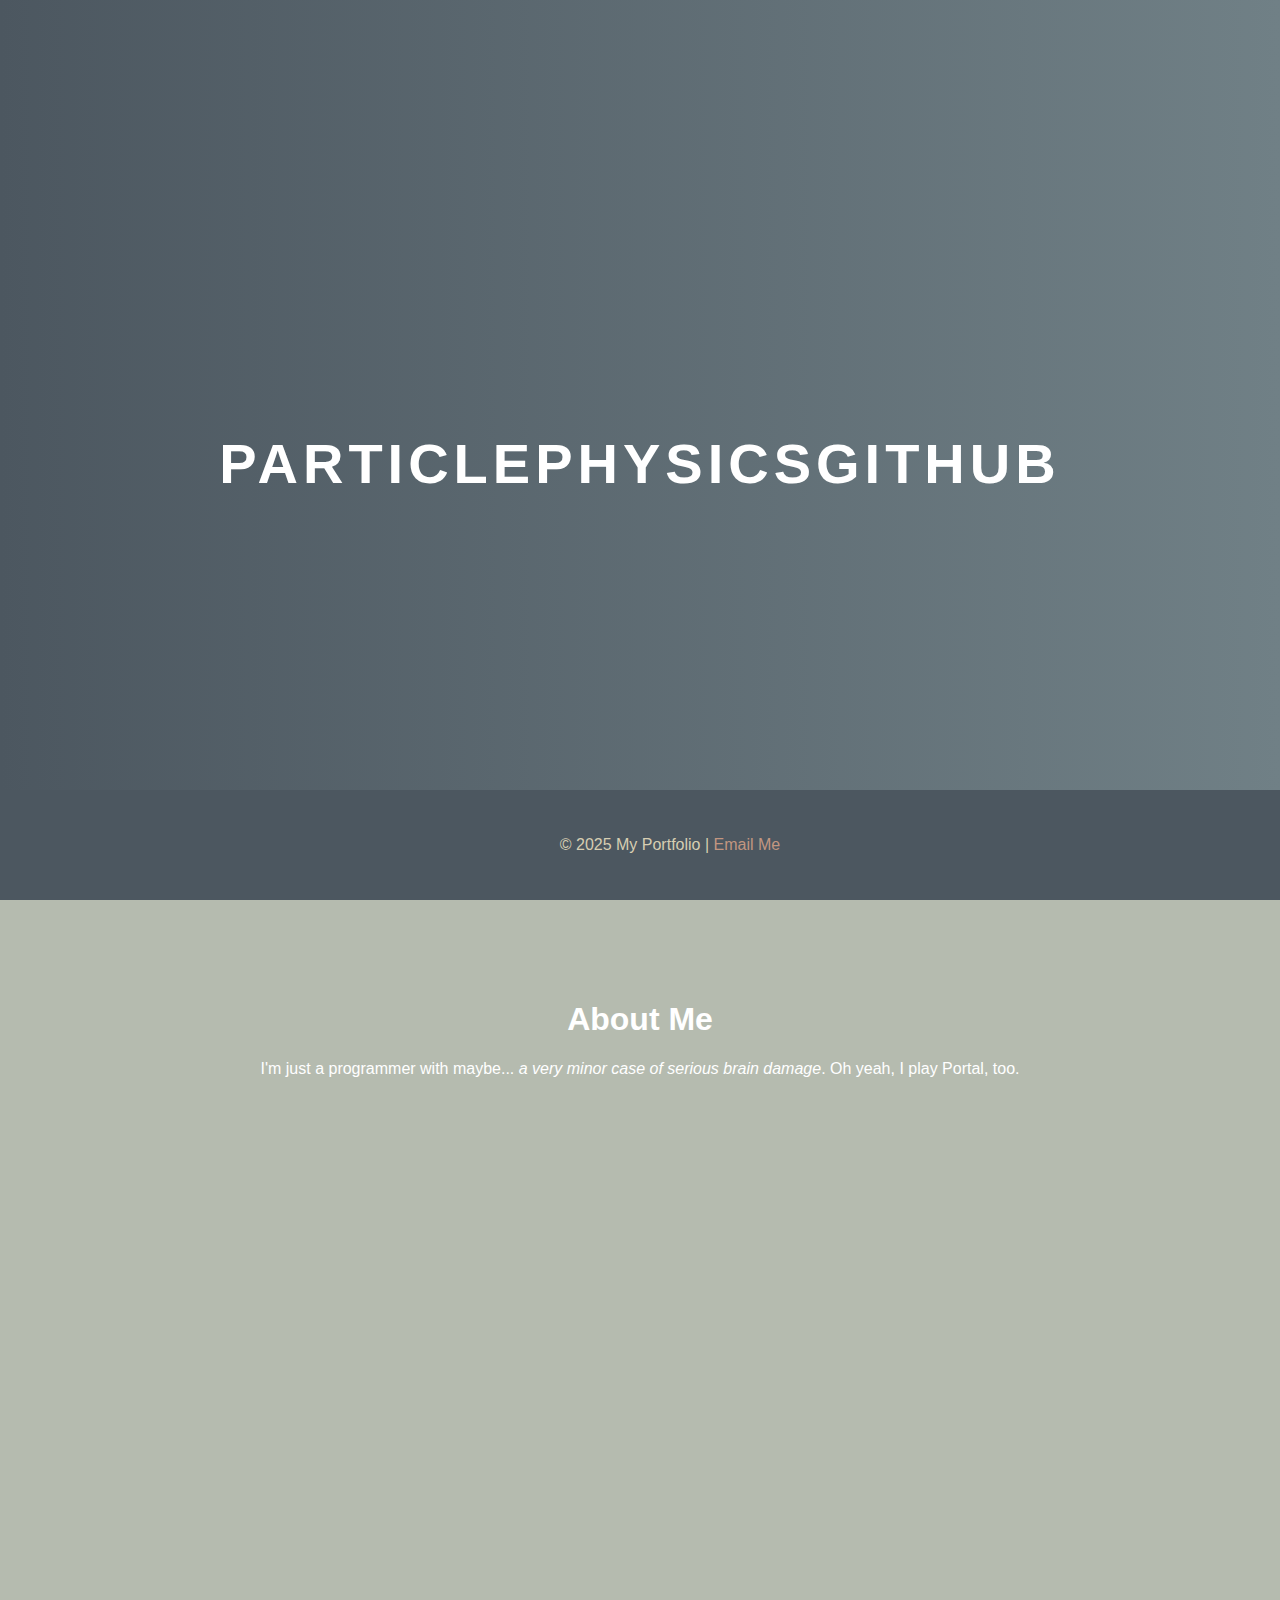
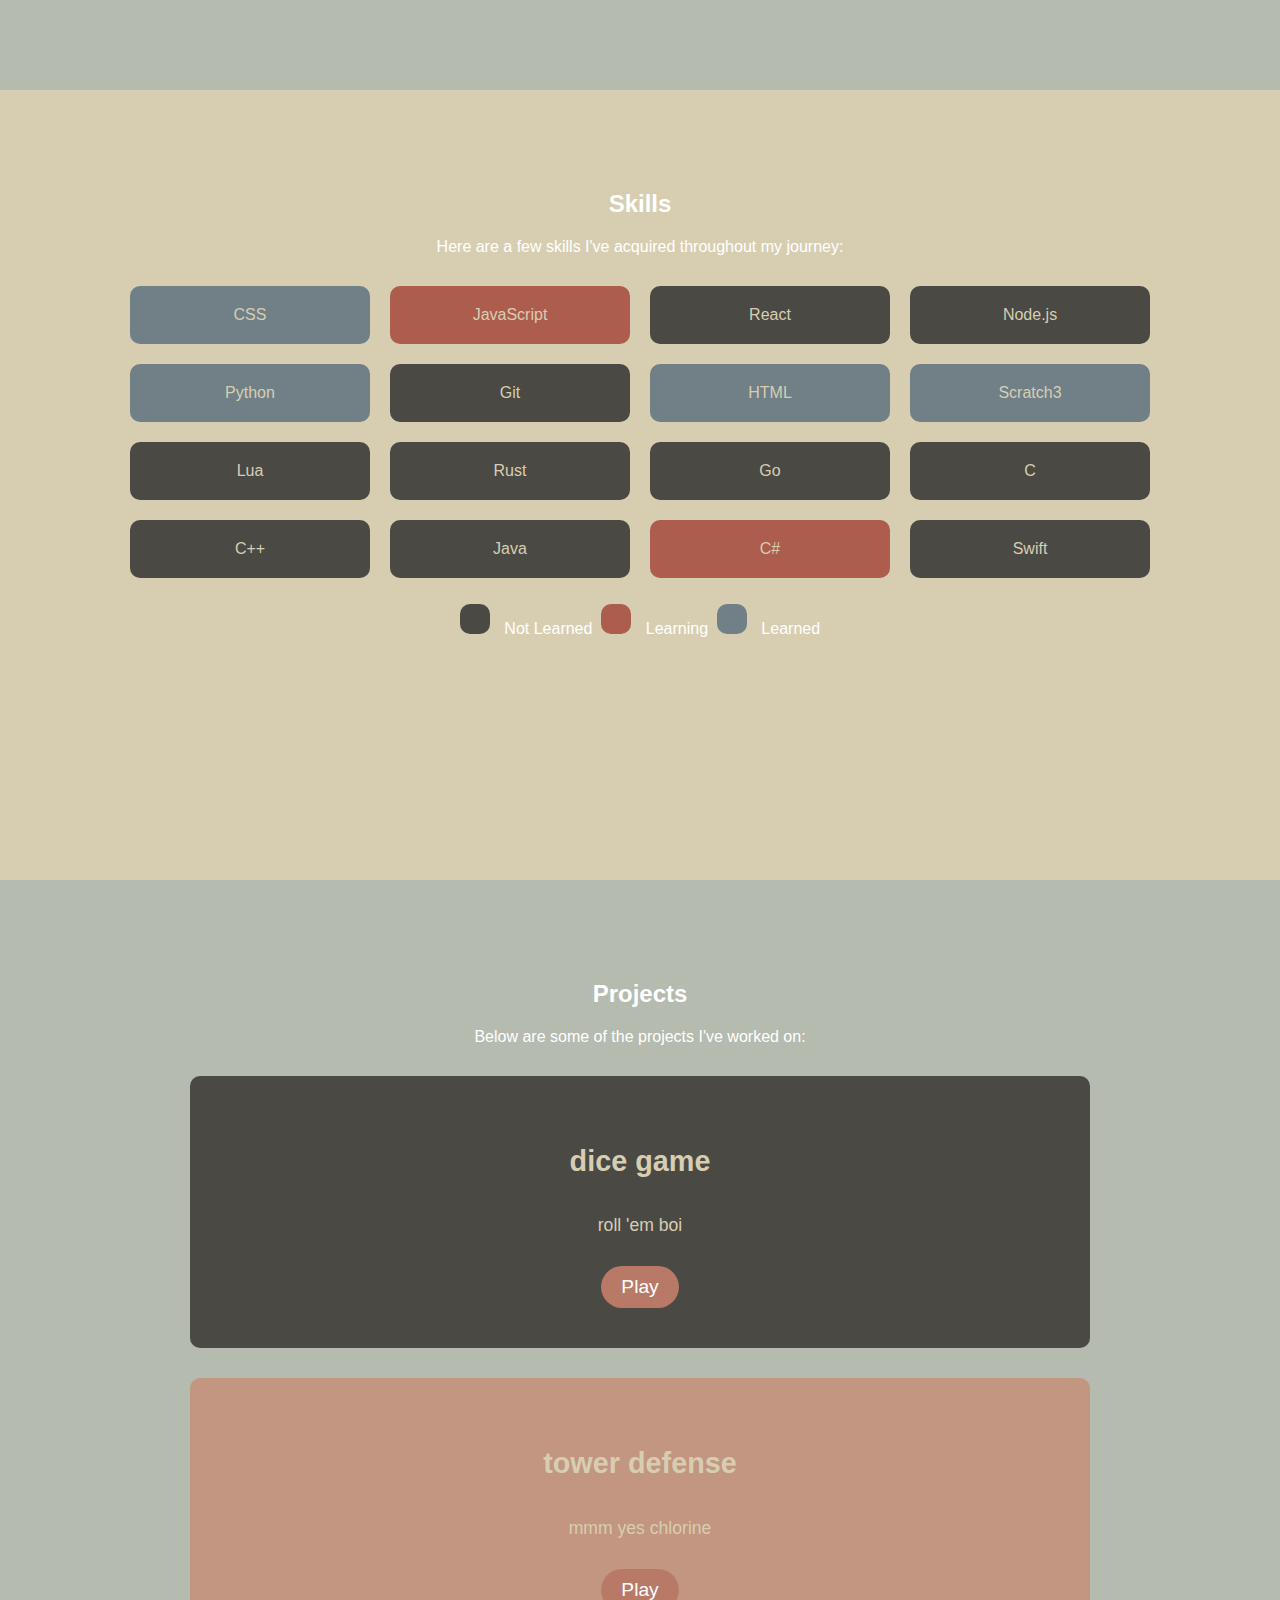
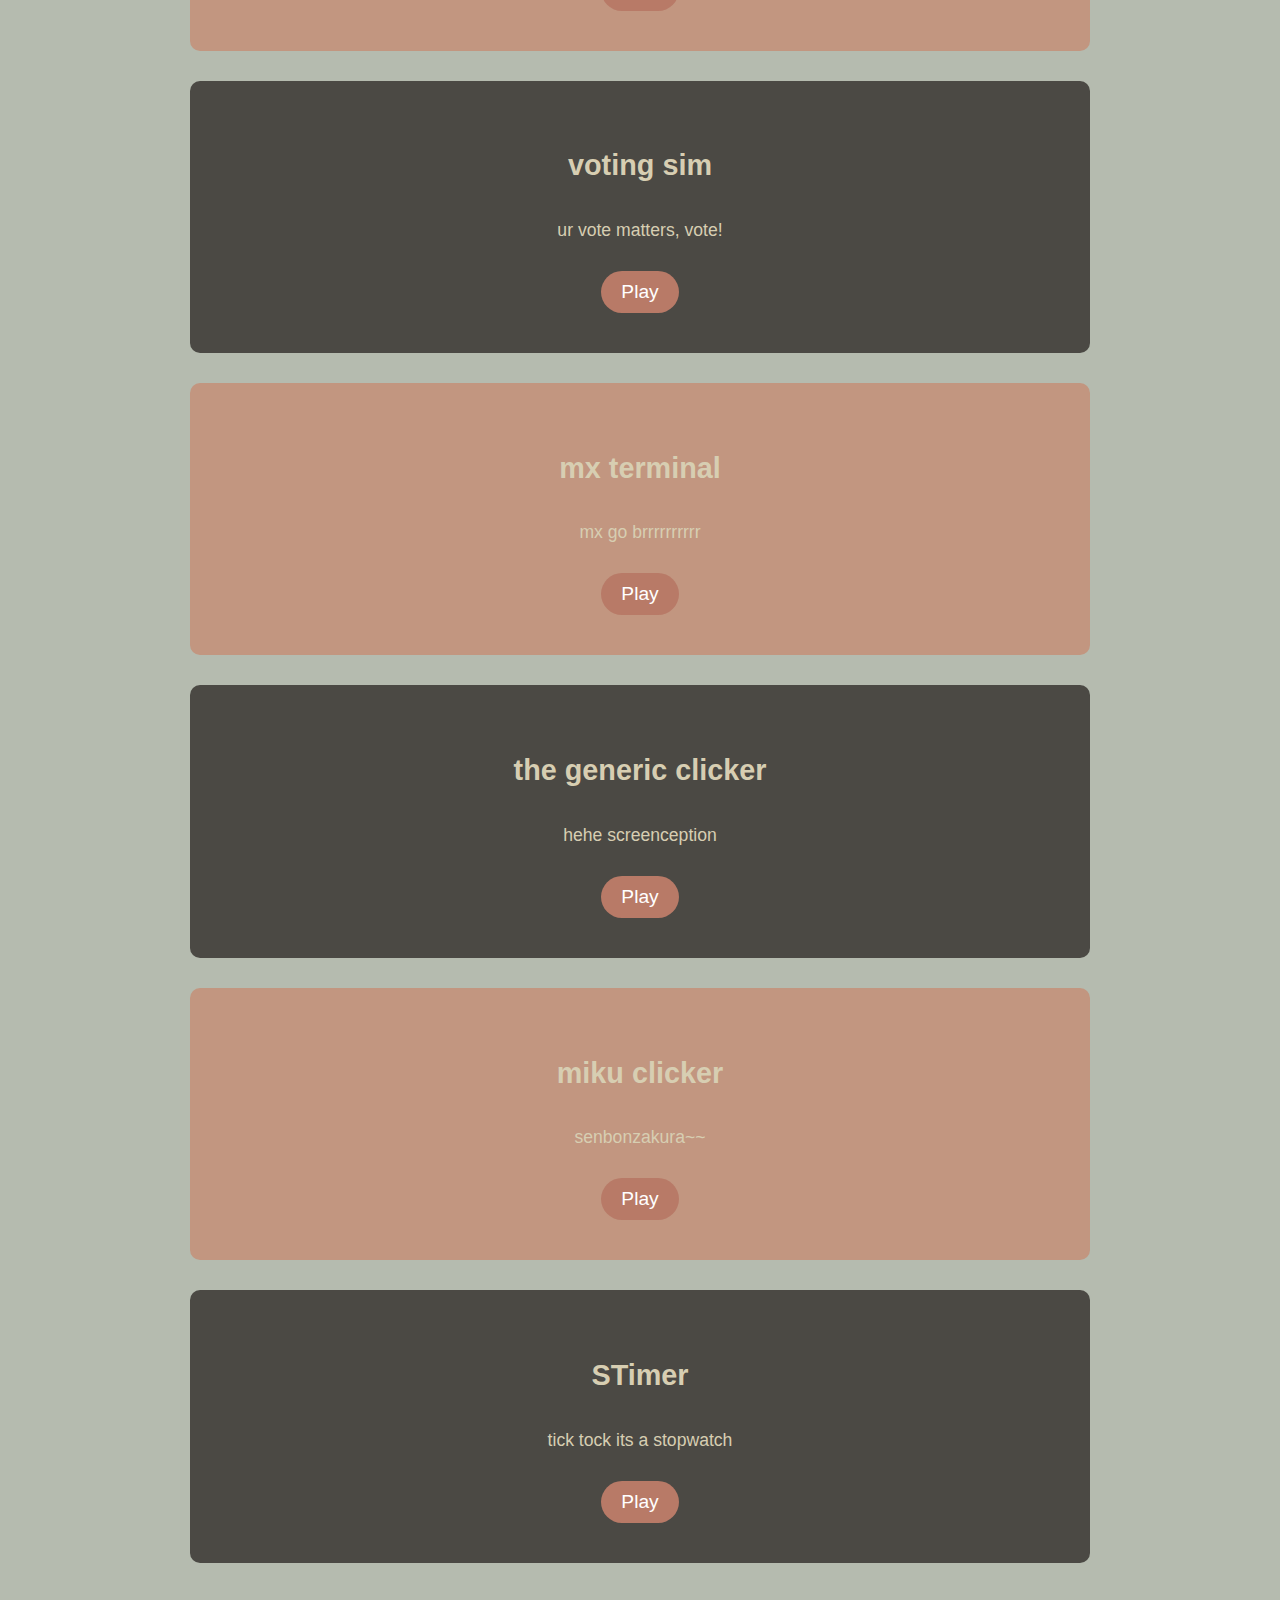
==== commit b341a543: "Update index.html" ====
--- a/index.html
+++ b/index.html
@@ -164,14 +164,15 @@
       transition: transform 0.3s ease;
       position: relative;
       width: 100%;
-      max-width: 500px;
+      max-width: 80%;
       margin: 30px auto;
-    }
-
-    project-panel:nth-of-type(even) {
+      margin-bottom: 30px;
+    }
+
+    .project-panel:nth-of-type(even) {
       background-color: var(--sixth);
     }
-    project-panel:nth-of-type(odd) {
+    .project-panel:nth-of-type(odd) {
       background-color: var(--tenth);
     }
     .project-panel:hover {
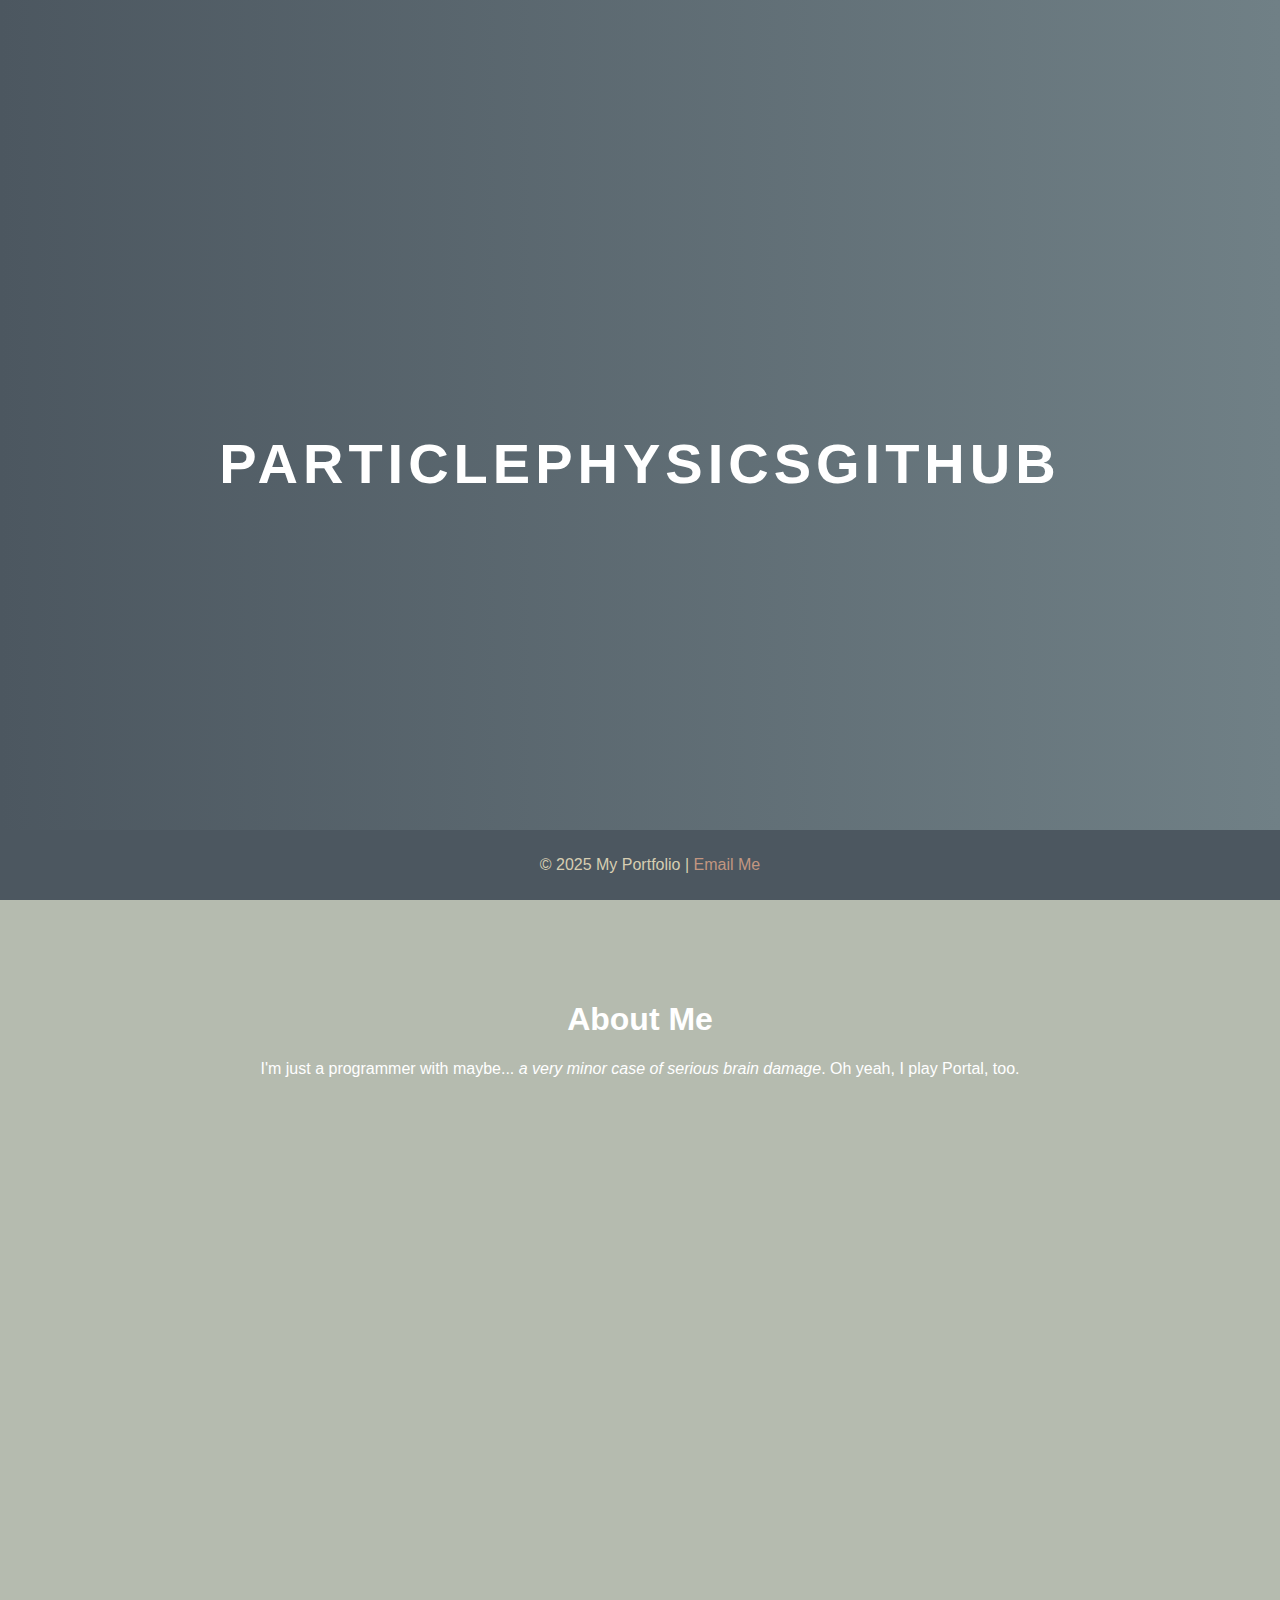
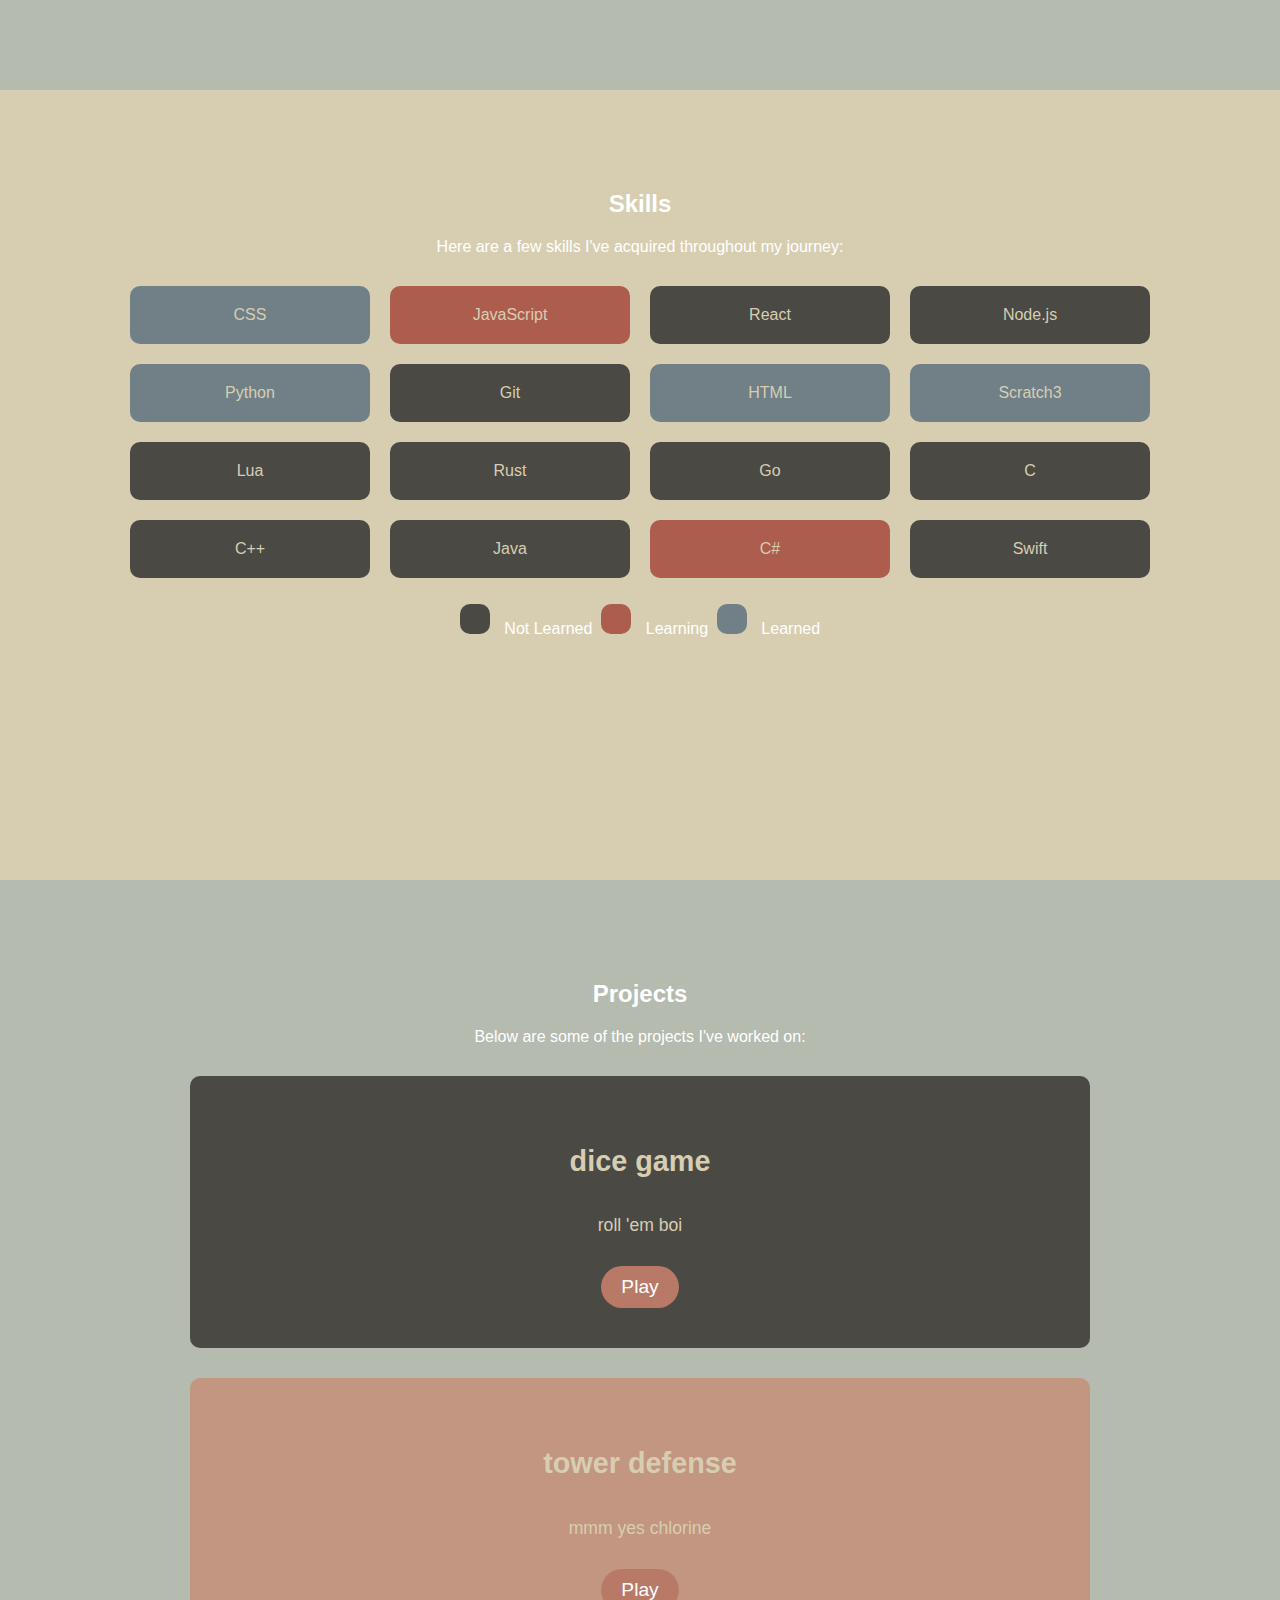
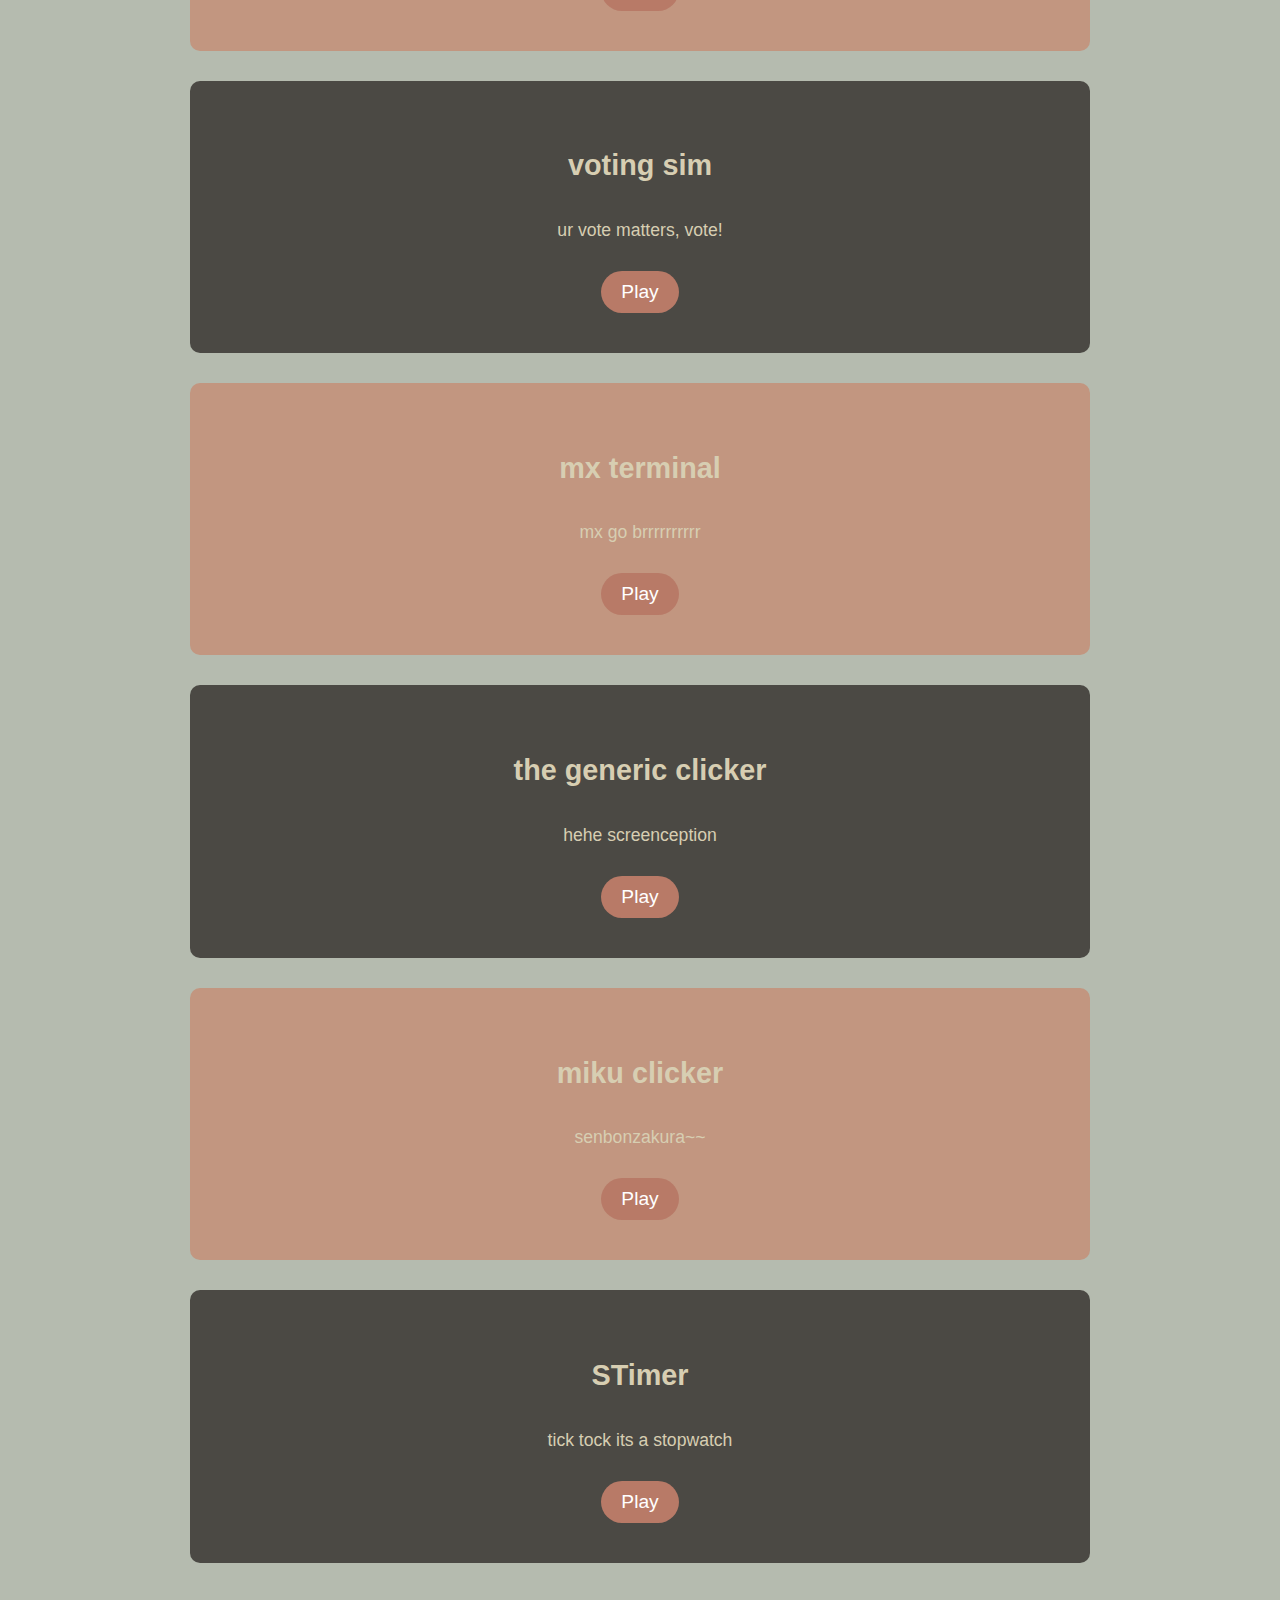
==== commit 6473cf66: "Update index.html" ====
--- a/index.html
+++ b/index.html
@@ -139,7 +139,7 @@
 
     footer {
       background-color: var(--primary);
-      padding: 30px;
+      padding: 10px;
       text-align: center;
       color: var(--fifth);
       position: fixed;
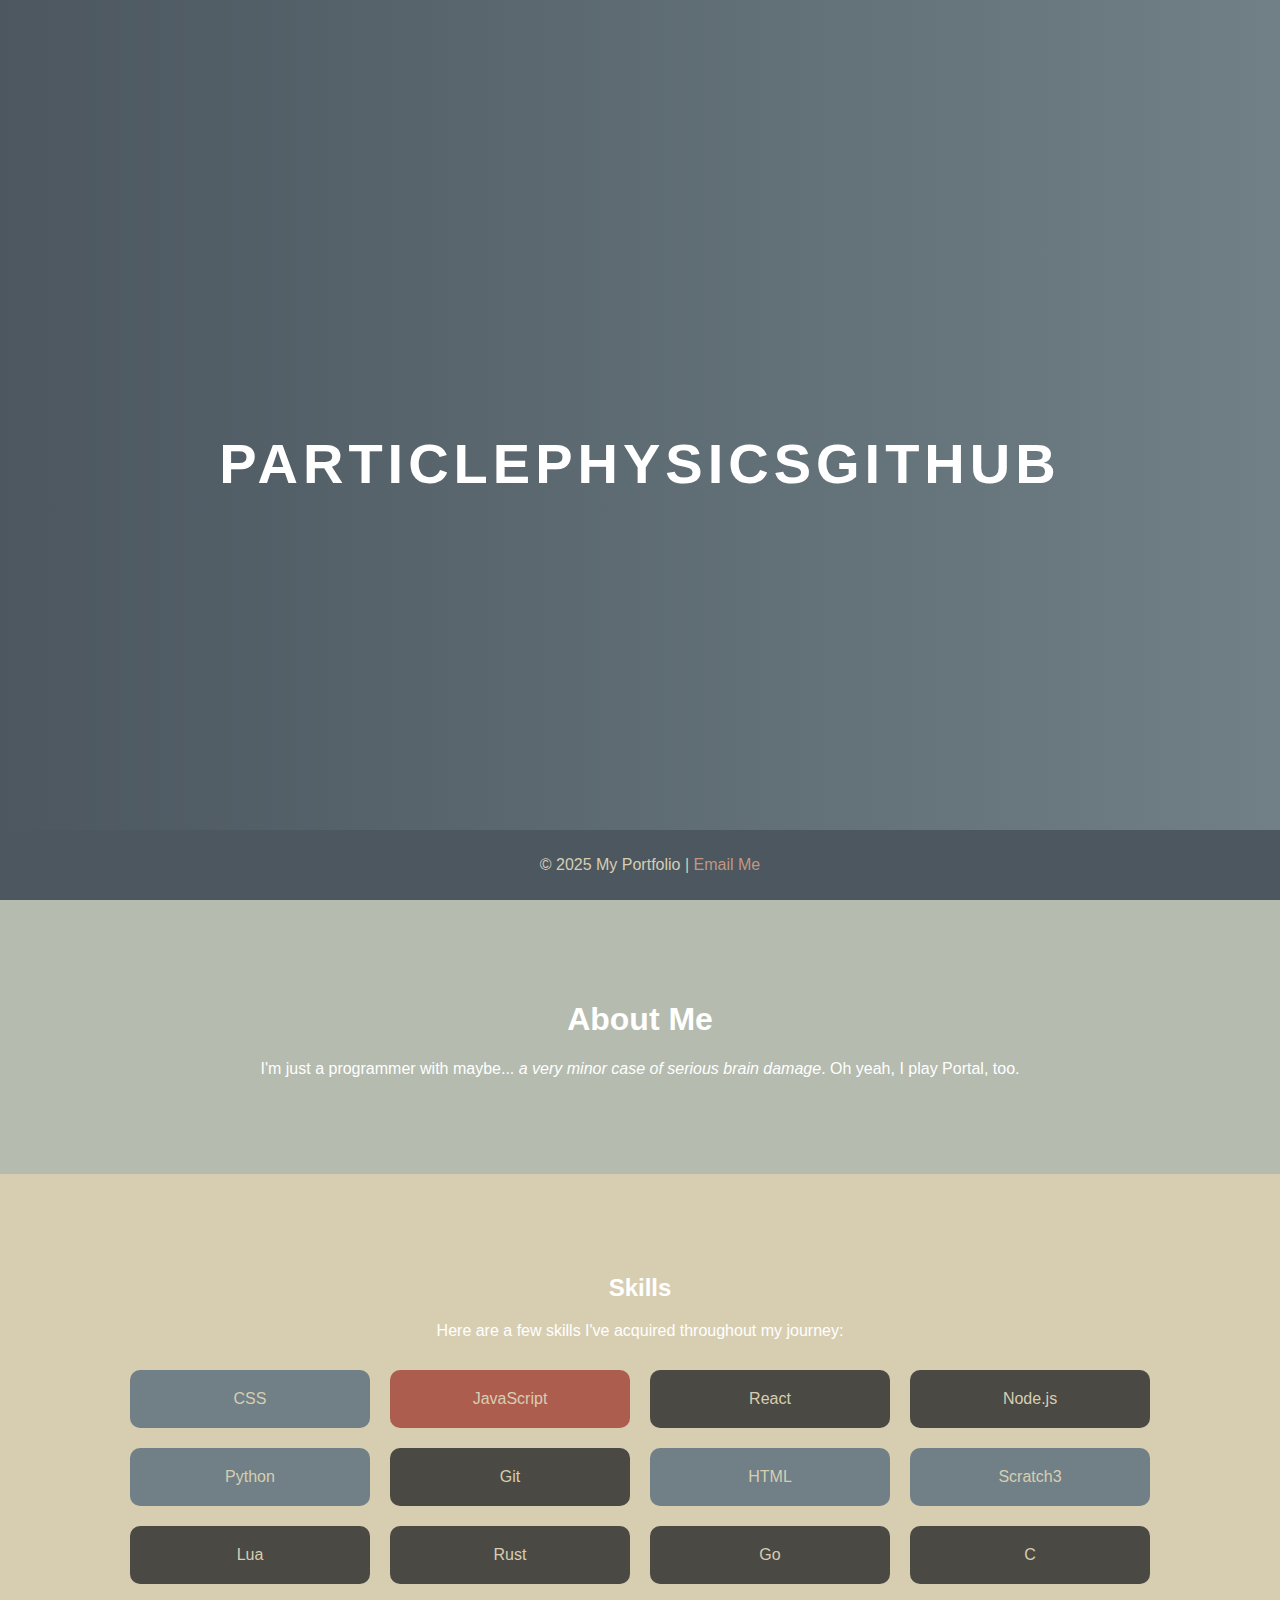
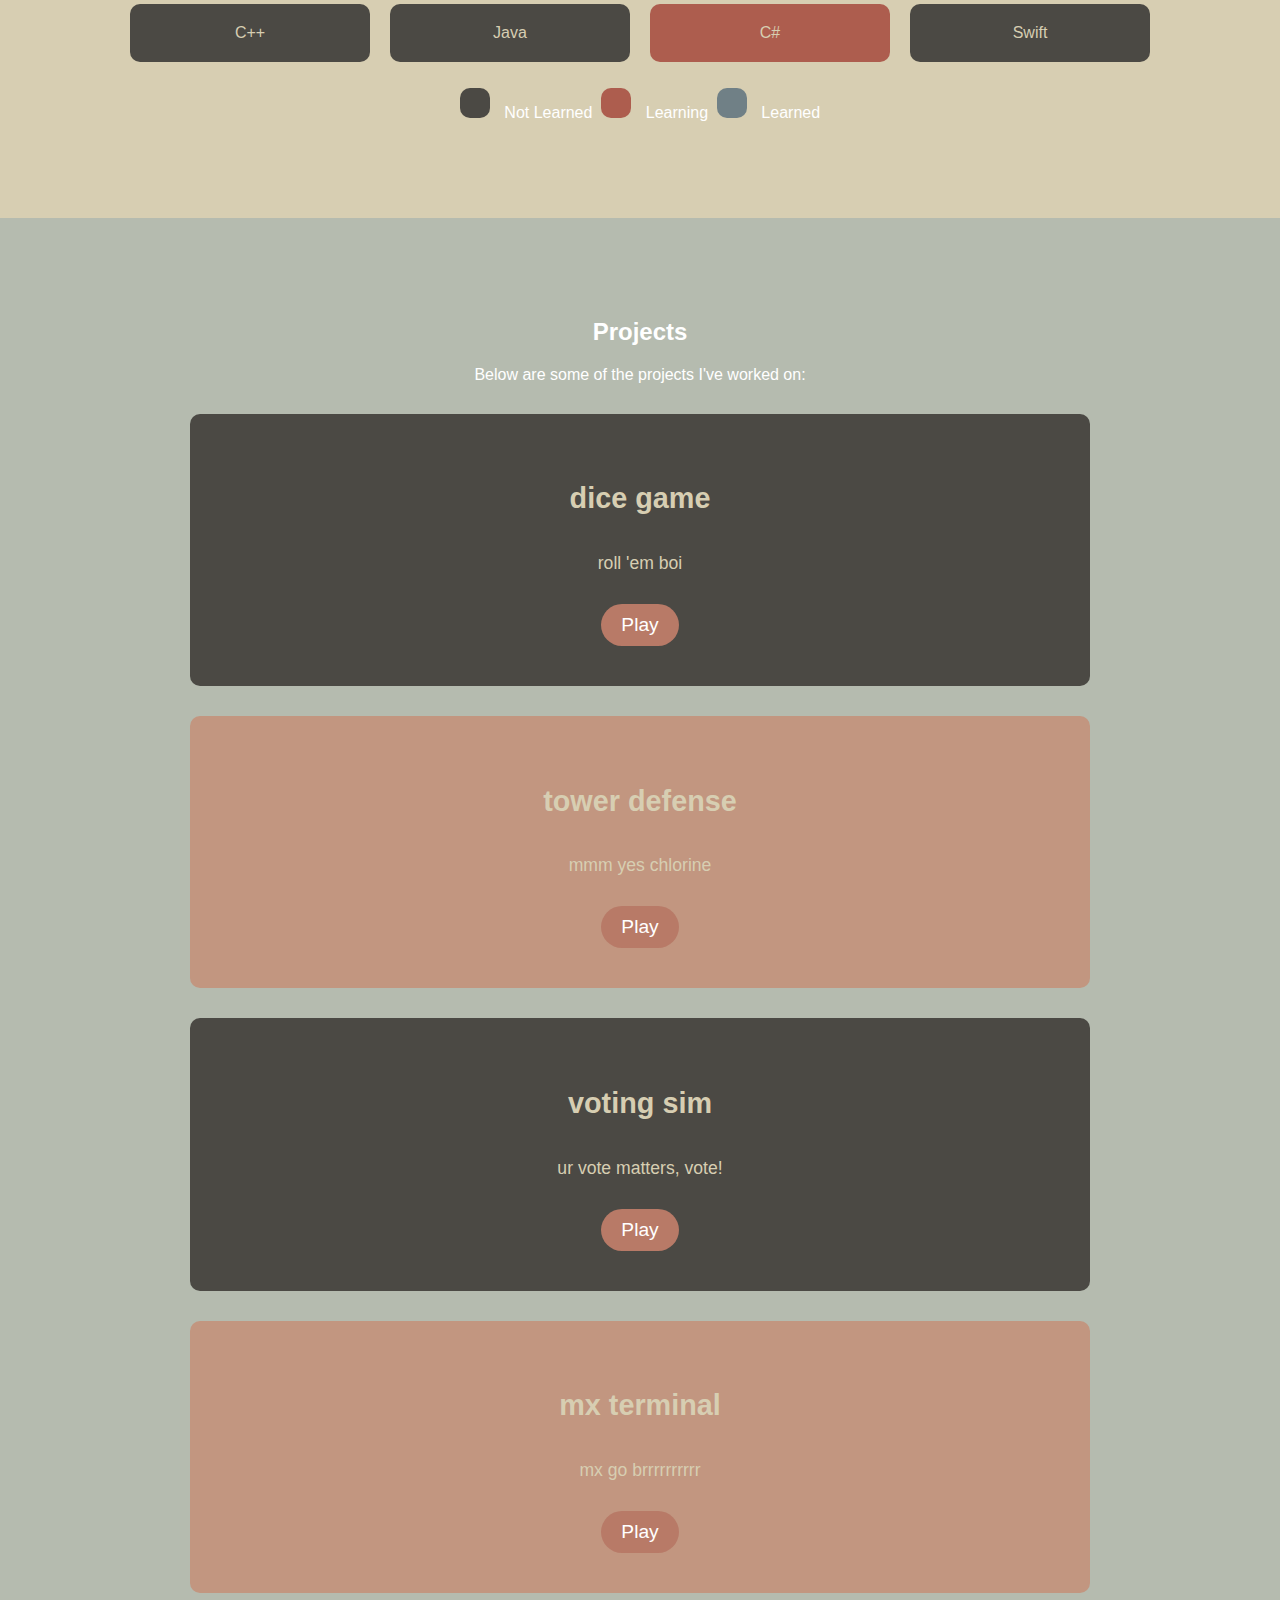
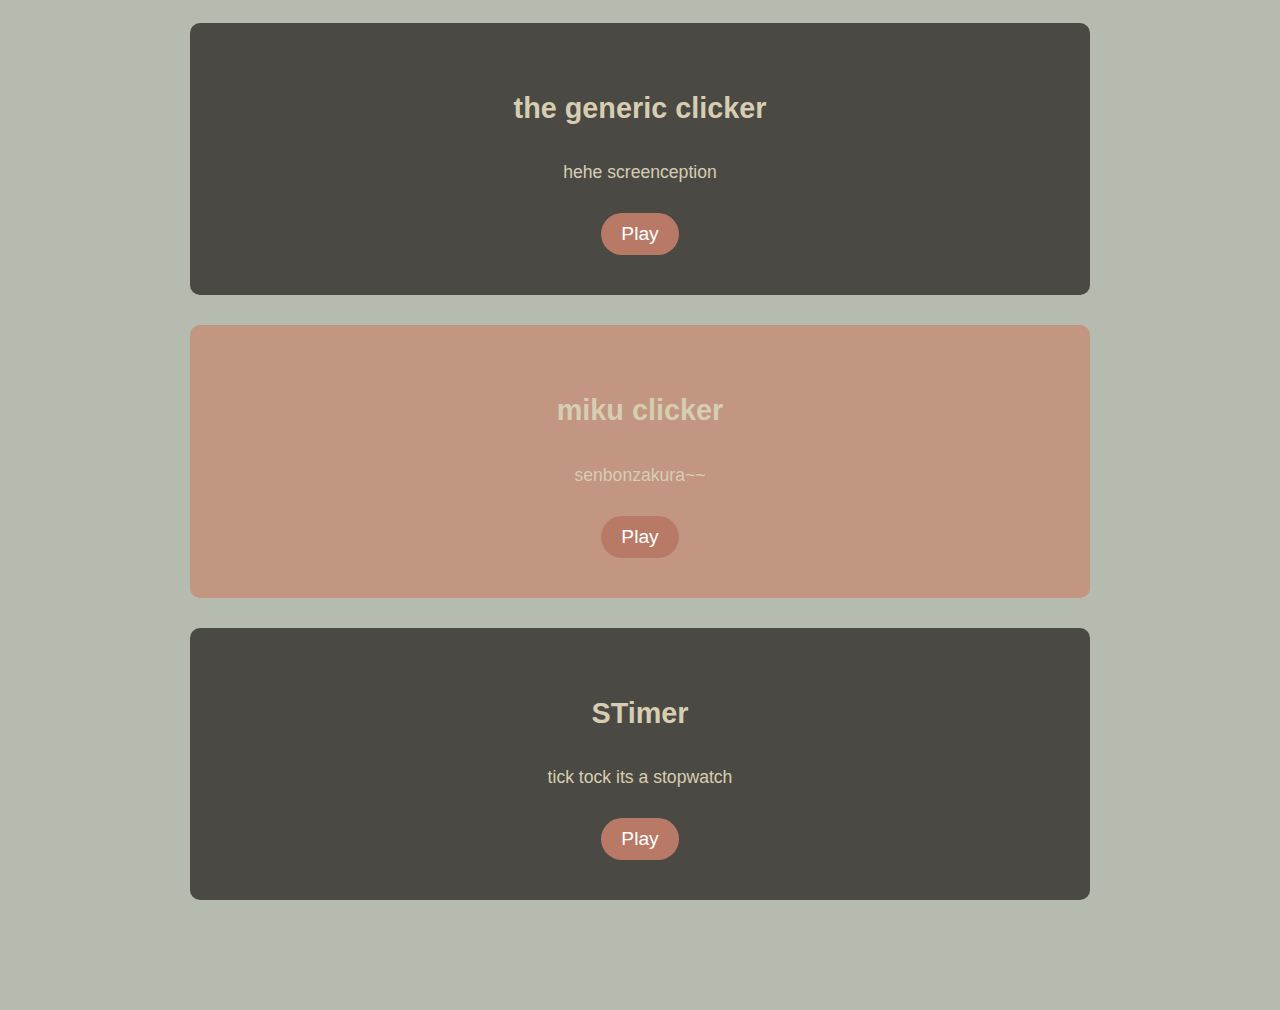
==== commit 2f6e5783: "Update index.html" ====
--- a/index.html
+++ b/index.html
@@ -81,7 +81,7 @@
       text-align: center;
       color: white;
       transition: opacity 0.5s ease;
-      min-height: 70vh; /* Each section takes up one screen height */
+      min-height: 10vh; /* Each section takes up one screen height */
     }
     section:nth-of-type(even) {
       background-color: var(--fifth);
